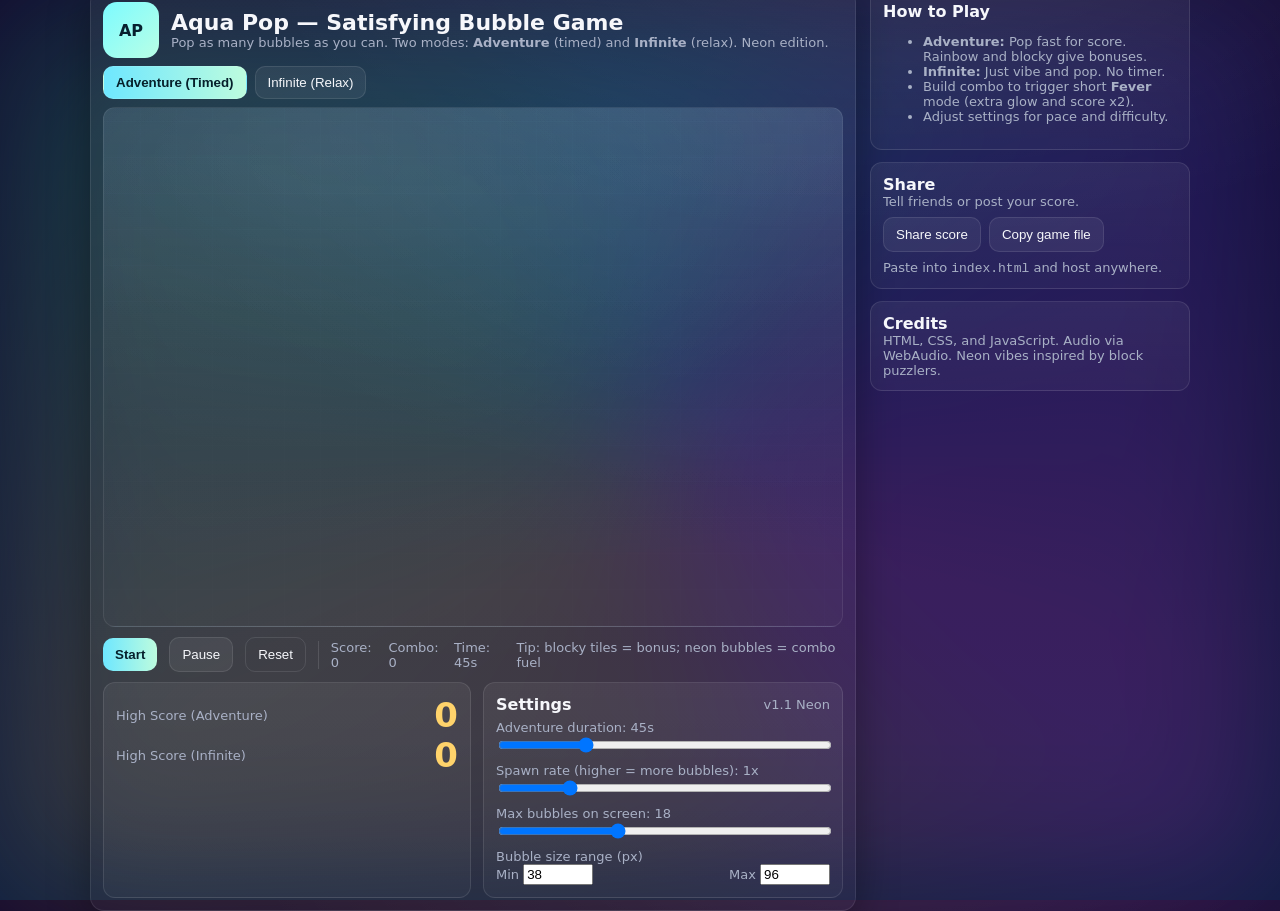
==== index.html @ 9a5f0669 "Add files via upload" ====
<!doctype html>
<html lang="en">
<head>
  <meta charset="utf-8" />
  <meta name="viewport" content="width=device-width,initial-scale=1" />
  <title>Aqua Pop — Bubble Game</title>
  <style>
    :root{
      --bg1:#0a021a; --bg2:#12092f; --bg3:#0c1d40;
      --text:#f6f7fb; --muted:#a9b1c6;
      --cyan:#24e6ff; --mag:#ff4df2; --yel:#ffd36b; --grn:#58ffa8; --vio:#8d7bff; --org:#ff9f59;
      --glow:#74f1ff; --gold:#ffd36b;
    }
    *{box-sizing:border-box}
    html,body{height:100%;margin:0;font-family:Inter,system-ui,Segoe UI,Roboto,Arial}
    body{
      color:var(--text);
      display:flex; align-items:center; justify-content:center; padding:16px;
      background:
        radial-gradient(1200px 600px at 70% -10%, rgba(255,255,255,0.08), transparent 55%),
        linear-gradient(180deg, var(--bg2), var(--bg3));
    }
    /* Animated neon backdrop */
    body::before{
      content:"";
      position:fixed; inset:0; z-index:-2;
      background: conic-gradient(from 0deg, #1ee7ff, #6a5bff, #ff4df2, #ff9f59, #ffd36b, #58ffa8, #1ee7ff);
      opacity:0.18;
      animation: spinBg 26s linear infinite;
      filter: blur(80px) saturate(1.2);
    }
    @keyframes spinBg{ to{ transform:rotate(360deg) } }

    .wrap{width:100%; max-width:1100px; display:grid; grid-template-columns:1fr 320px; gap:14px}
    @media(max-width:920px){.wrap{grid-template-columns:1fr}}
    header{display:flex; align-items:center; gap:12px; margin-bottom:8px}
    .logo{width:56px; height:56px; border-radius:14px; background:linear-gradient(135deg,#7cfbff,#b9ffe6); color:#07202e; font-weight:900; display:grid; place-items:center}
    h1{font-size:22px; margin:0}

    .game{ background:linear-gradient(180deg, rgba(255,255,255,0.06), rgba(255,255,255,0.025)); border:1px solid rgba(255,255,255,0.09); border-radius:14px; padding:12px; box-shadow:0 10px 40px rgba(0,0,0,0.35)}
    #playArea{
      position:relative; height:520px; border-radius:12px; overflow:hidden;
      background:
        radial-gradient(800px 420px at 30% 10%, rgba(255,255,255,0.07), transparent 70%),
        radial-gradient(900px 560px at 90% 0%, rgba(255,255,255,0.06), transparent 70%),
        linear-gradient(180deg, rgba(120,200,255,0.08), rgba(0,0,0,0) 40%),
        linear-gradient(180deg, rgba(255,255,255,0.03), rgba(255,255,255,0.02));
      border:1px solid rgba(255,255,255,0.08)
    }
    /* Subtle board/grid overlay (Block Blast vibe) */
    #playArea::after{
      content:"";
      position:absolute; inset:0; pointer-events:none;
      background:
        repeating-linear-gradient(0deg, rgba(255,255,255,0.04) 0 1px, transparent 1px 36px),
        repeating-linear-gradient(90deg, rgba(255,255,255,0.04) 0 1px, transparent 1px 36px);
      mix-blend-mode: overlay; opacity:0.35;
    }
    /* Fever glow */
    #playArea.fever{
      box-shadow: 0 0 0 2px rgba(255,255,255,0.08), inset 0 0 32px rgba(116,241,255,0.35);
      outline: 2px solid rgba(116,241,255,0.28);
      animation: feverPulse 800ms ease-in-out alternate infinite;
    }
    @keyframes feverPulse{
      from{ filter: saturate(1) }
      to{ filter: saturate(1.35) brightness(1.05) }
    }

    .controls{ display:flex; gap:8px; align-items:center; margin:10px 0 }
    button{ cursor:pointer; padding:9px 12px; border-radius:10px; border:1px solid rgba(255,255,255,0.1); background:rgba(255,255,255,0.06); color:var(--text) }
    button.primary{ background:linear-gradient(90deg,#6ee7ff,#bdfcde); color:#06202b; border:none; font-weight:800 }
    button.ghost{ background:transparent }
    button.toggled{ outline:2px solid #6ee7ff33 }

    .panel{ background:linear-gradient(180deg, rgba(255,255,255,0.06), rgba(255,255,255,0.03)); border:1px solid rgba(255,255,255,0.1); border-radius:12px; padding:12px }
    .sidebar{ display:flex; flex-direction:column; gap:12px }
    .row{ display:flex; justify-content:space-between; align-items:center }
    .muted{ color:var(--muted); font-size:13px }
    .big{ font-size:34px; font-weight:900; color:var(--gold) }

    /* Bubbles and Tiles */
    .bubble{
      position:absolute; bottom:-120px; left:0; width:80px; height:80px; border-radius:50%; pointer-events:auto; user-select:none;
      background:
        radial-gradient(130% 130% at 28% 28%, rgba(255,255,255,0.9), rgba(255,255,255,0.22) 28%, rgba(255,255,255,0.08) 55%, rgba(255,255,255,0.03) 72%, rgba(255,255,255,0) 75%),
        conic-gradient(from 0deg, #24e6ff, #8d7bff, #ff4df2, #ff9f59, #ffd36b, #58ffa8, #24e6ff);
      box-shadow:
        inset 0 6px 16px rgba(255,255,255,0.4),
        inset 0 -12px 28px rgba(86,180,255,0.25),
        0 8px 24px rgba(0,0,0,0.45);
      backdrop-filter: blur(2px);
      animation:
        floatUp var(--dur,9s) linear forwards,
        bobX var(--bob,6s) ease-in-out infinite;
    }
    /* “Tile” bonus (Block Blast reference) */
    .bubble.blocky{
      border-radius:14px;
      background:
        linear-gradient(145deg, rgba(255,255,255,0.2), rgba(255,255,255,0) 40%),
        linear-gradient(145deg, rgba(255,255,255,0.16), rgba(255,255,255,0) 60%),
        linear-gradient(135deg, #ff9f59, #ff4df2 35%, #8d7bff 65%, #24e6ff);
      box-shadow:
        inset 0 2px 0 rgba(255,255,255,0.45),
        0 10px 26px rgba(0,0,0,0.5),
        0 0 0 2px rgba(255,255,255,0.08);
    }

    /* Color accents */
    .c-cyan{ filter: drop-shadow(0 4px 10px rgba(36,230,255,0.45)) }
    .c-mag{  filter: drop-shadow(0 4px 10px rgba(255,77,242,0.45)) }
    .c-yellow{ filter: drop-shadow(0 4px 10px rgba(255,211,107,0.42)) }
    .c-green{ filter: drop-shadow(0 4px 10px rgba(88,255,168,0.45)) }
    .c-vio{   filter: drop-shadow(0 4px 10px rgba(141,123,255,0.45)) }
    .c-org{   filter: drop-shadow(0 4px 10px rgba(255,159,89,0.45)) }

    .bubble.rainbow{ filter:hue-rotate(60deg) saturate(1.6); box-shadow: inset 0 6px 16px rgba(255,255,255,0.45), inset 0 -10px 24px rgba(180,255,220,0.35), 0 8px 24px rgba(0,0,0,0.52) }

    @keyframes floatUp{ to{ transform:translateY(calc(-100% - 650px)) scale(0.98); opacity:0.98 } }
    @keyframes bobX{
      0%{ transform: translateX(-8px) }
      50%{ transform: translateX(8px) }
      100%{ transform: translateX(-8px) }
    }
    @keyframes popOut{ to{ transform:scale(1.2); opacity:0 } }

    .ripple{ position:absolute; border-radius:50%; border:2px solid rgba(190,245,255,0.9); width:10px; height:10px; opacity:0.95; pointer-events:none; animation:ripple 600ms ease-out forwards }
    @keyframes ripple{ to{ transform:scale(7); opacity:0 } }

    /* Particle burst */
    .burst{ position:absolute; width:0; height:0; pointer-events:none; }
    .spark{
      position:absolute; width:6px; height:6px; border-radius:50%;
      background: currentColor; box-shadow:0 0 10px currentColor;
      transform: translate(-50%,-50%);
      animation: spark 620ms ease-out forwards;
    }
    @keyframes spark{ to{ transform: translate(var(--dx), var(--dy)) scale(0.6); opacity:0 } }

    .floatScore{ position:absolute; color:#d2f8ff; font-weight:900; font-size:16px; text-shadow:0 2px 8px rgba(0,0,0,0.6); animation:floatScore 900ms ease-out forwards; pointer-events:none }
    @keyframes floatScore{ to{ transform:translateY(-42px); opacity:0 } }

    .tabs{ display:flex; gap:8px; margin:8px 0 }
    .tabs button{ padding:8px 12px }
    .tabs .active{ background:linear-gradient(90deg,#6ee7ff,#bdfcde); color:#06202b; font-weight:800 }

    .bar{ display:flex; gap:12px; align-items:center }
    .sep{ width:1px; height:28px; background:rgba(255,255,255,0.12) }
  </style>
</head>
<body>
  <div class="wrap">
    <div class="game">
      <header>
        <div class="logo">AP</div>
        <div>
          <h1>Aqua Pop — Satisfying Bubble Game</h1>
          <div class="muted">Pop as many bubbles as you can. Two modes: <strong>Adventure</strong> (timed) and <strong>Infinite</strong> (relax). Neon edition.</div>
        </div>
      </header>

      <div class="tabs" role="tablist" aria-label="Game modes">
        <button id="tabAdventure" class="active" role="tab" aria-selected="true">Adventure (Timed)</button>
        <button id="tabInfinite" role="tab" aria-selected="false">Infinite (Relax)</button>
      </div>

      <div id="playArea" aria-label="play area"></div>

      <div class="controls">
        <div class="bar">
          <button id="startBtn" class="primary">Start</button>
          <button id="pauseBtn">Pause</button>
          <button id="resetBtn" class="ghost">Reset</button>
          <div class="sep"></div>
          <div class="muted">Score: <span id="score">0</span></div>
          <div class="muted">Combo: <span id="combo">0</span></div>
          <div id="timerWrap" class="muted">Time: <span id="time">45</span>s</div>
        </div>
        <div style="margin-left:auto" class="muted">Tip: blocky tiles = bonus; neon bubbles = combo fuel</div>
      </div>

      <div style="display:flex; gap:12px; align-items:stretch">
        <div class="panel" style="flex:1">
          <div class="row"><div class="muted">High Score (Adventure)</div><div id="hsAdv" class="big">0</div></div>
          <div class="row"><div class="muted">High Score (Infinite)</div><div id="hsInf" class="big">0</div></div>
        </div>
        <div class="panel" style="width:360px">
          <div class="row"><strong>Settings</strong><span class="muted">v1.1 Neon</span></div>
          <div class="muted" style="margin-top:6px">Adventure duration: <span id="durLabel">45</span>s</div>
          <input id="duration" type="range" min="20" max="120" value="45" style="width:100%">
          <div class="muted" style="margin-top:6px">Spawn rate (higher = more bubbles): <span id="spawnLabel">1.0</span>x</div>
          <input id="spawn" type="range" min="0.5" max="3" step="0.1" value="1" style="width:100%">
          <div class="muted" style="margin-top:6px">Max bubbles on screen: <span id="maxLabel">18</span></div>
          <input id="maxBubbles" type="range" min="6" max="40" value="18" style="width:100%">
          <div class="muted" style="margin-top:6px">Bubble size range (px)</div>
          <div class="row" style="gap:8px">
            <label class="muted">Min <input id="minSize" type="number" value="38" min="20" max="140" style="width:70px"></label>
            <label class="muted">Max <input id="maxSize" type="number" value="96" min="30" max="180" style="width:70px"></label>
          </div>
        </div>
      </div>

    </div>

    <aside class="sidebar">
      <div class="panel">
        <strong>How to Play</strong>
        <ul class="muted">
          <li><b>Adventure:</b> Pop fast for score. Rainbow and blocky give bonuses.</li>
          <li><b>Infinite:</b> Just vibe and pop. No timer.</li>
          <li>Build combo to trigger short <b>Fever</b> mode (extra glow and score x2).</li>
          <li>Adjust settings for pace and difficulty.</li>
        </ul>
      </div>
      <div class="panel">
        <strong>Share</strong>
        <div class="muted">Tell friends or post your score.</div>
        <div style="margin-top:8px; display:flex; gap:8px; flex-wrap:wrap">
          <button id="shareBtn">Share score</button>
          <button id="copyBtn">Copy game file</button>
        </div>
        <div class="muted" style="margin-top:8px">Paste into <code>index.html</code> and host anywhere.</div>
      </div>
      <div class="panel">
        <strong>Credits</strong>
        <div class="muted">HTML, CSS, and JavaScript. Audio via WebAudio. Neon vibes inspired by block puzzlers.</div>
      </div>
    </aside>
  </div>

  <script>
    // === Aqua Pop Game Logic (Neon) ===
    const playArea = document.getElementById('playArea');
    const startBtn = document.getElementById('startBtn');
    const pauseBtn = document.getElementById('pauseBtn');
    const resetBtn = document.getElementById('resetBtn');
    const scoreEl = document.getElementById('score');
    const comboEl = document.getElementById('combo');
    const timeEl = document.getElementById('time');
    const timerWrap = document.getElementById('timerWrap');
    const hsAdvEl = document.getElementById('hsAdv');
    const hsInfEl = document.getElementById('hsInf');
    const shareBtn = document.getElementById('shareBtn');
    const copyBtn = document.getElementById('copyBtn');

    const tabAdventure = document.getElementById('tabAdventure');
    const tabInfinite = document.getElementById('tabInfinite');

    const duration = document.getElementById('duration');
    const durLabel = document.getElementById('durLabel');
    const spawn = document.getElementById('spawn');
    const spawnLabel = document.getElementById('spawnLabel');
    const maxBubbles = document.getElementById('maxBubbles');
    const maxLabel = document.getElementById('maxLabel');
    const minSize = document.getElementById('minSize');
    const maxSize = document.getElementById('maxSize');

    let ctx; // audio context
    const game = {
      mode:'adventure', running:false, paused:false,
      score:0, combo:0, timeLeft:45,
      spawnHandle:null, timerHandle:null,
      highAdv: Number(localStorage.getItem('ap_hs_adv')||0),
      highInf: Number(localStorage.getItem('ap_hs_inf')||0),
      feverUntil: 0
    };
    hsAdvEl.textContent = game.highAdv; hsInfEl.textContent = game.highInf;

    function setMode(m){
      if(game.running){ return; }
      game.mode = m;
      tabAdventure.classList.toggle('active', m==='adventure');
      tabInfinite.classList.toggle('active', m==='infinite');
      timerWrap.style.display = (m==='adventure') ? 'inline-flex' : 'none';
    }

    tabAdventure.onclick = ()=> setMode('adventure');
    tabInfinite.onclick = ()=> setMode('infinite');

    // Settings bindings
    durLabel.textContent = duration.value;
    duration.oninput = ()=>{ durLabel.textContent = duration.value; if(!game.running) timeEl.textContent = duration.value; };
    spawnLabel.textContent = spawn.value; spawn.oninput = ()=>{ spawnLabel.textContent = spawn.value };
    maxLabel.textContent = maxBubbles.value; maxBubbles.oninput = ()=>{ maxLabel.textContent = maxBubbles.value };

    // Audio helpers
    function popSound(){
      try{
        if(!ctx) ctx = new (window.AudioContext || window.webkitAudioContext)();
        const o1 = ctx.createOscillator();
        const o2 = ctx.createOscillator();
        const g = ctx.createGain();
        o1.type='sine'; o2.type='triangle';
        const base = 640 + Math.random()*500;
        o1.frequency.setValueAtTime(base, ctx.currentTime);
        o2.frequency.setValueAtTime(base*0.5, ctx.currentTime);
        const end = ctx.currentTime + 0.12;
        o1.frequency.exponentialRampToValueAtTime(180, end);
        o2.frequency.exponentialRampToValueAtTime(130, end);
        g.gain.setValueAtTime(0.001, ctx.currentTime);
        g.gain.exponentialRampToValueAtTime(0.28, ctx.currentTime+0.01);
        g.gain.exponentialRampToValueAtTime(0.001, end);
        const comp = ctx.createDynamicsCompressor();
        comp.attack.setValueAtTime(0.003, ctx.currentTime);
        comp.release.setValueAtTime(0.05, ctx.currentTime);
        o1.connect(g); o2.connect(g); g.connect(comp); comp.connect(ctx.destination);
        o1.start(); o2.start();
        o1.stop(end); o2.stop(end);
      }catch(e){}
    }

    function vibrate(ms){ try{ if(navigator.vibrate) navigator.vibrate(ms) }catch(e){} }

    function rand(min,max){ return Math.random()*(max-min)+min }
    function pick(arr){ return arr[Math.floor(Math.random()*arr.length)] }

    // Particle burst
    function burst(x,y,color){
      const rect = playArea.getBoundingClientRect();
      const b = document.createElement('div'); b.className='burst';
      b.style.left = (x-rect.left)+'px'; b.style.top = (y-rect.top)+'px';
      for(let i=0;i<12;i++){
        const s = document.createElement('div'); s.className='spark';
        const ang = Math.random()*Math.PI*2;
        const dist = 36 + Math.random()*54;
        s.style.setProperty('--dx', Math.cos(ang)*dist+'px');
        s.style.setProperty('--dy', Math.sin(ang)*dist+'px');
        s.style.color = color;
        b.appendChild(s);
      }
      playArea.appendChild(b);
      setTimeout(()=> b.remove(), 700);
    }

    function makeRipple(x,y){
      const r = document.createElement('div'); r.className='ripple';
      const rect = playArea.getBoundingClientRect();
      r.style.left = (x-rect.left-5)+'px'; r.style.top = (y-rect.top-5)+'px';
      playArea.appendChild(r);
      setTimeout(()=> r.remove(), 650);
    }

    function floatText(text,x,y,color){
      const t = document.createElement('div'); t.className='floatScore'; t.textContent=text;
      const rect = playArea.getBoundingClientRect();
      t.style.left = (x-rect.left)+'px'; t.style.top = (y-rect.top)+'px';
      if(color) t.style.color = color;
      playArea.appendChild(t);
      setTimeout(()=> t.remove(), 950);
    }

    function triggerFever(){
      const now = performance.now();
      game.feverUntil = now + 4000;
      playArea.classList.add('fever');
      setTimeout(()=> playArea.classList.remove('fever'), 4000);
      // Small bonus burst
      for(let i=0;i<4;i++) setTimeout(spawnBubble, i*80);
    }

    const colorClasses = [
      {cls:'c-cyan',   color:'#24e6ff'},
      {cls:'c-mag',    color:'#ff4df2'},
      {cls:'c-yellow', color:'#ffd36b'},
      {cls:'c-green',  color:'#58ffa8'},
      {cls:'c-vio',    color:'#8d7bff'},
      {cls:'c-org',    color:'#ff9f59'}
    ];

    function spawnBubble(){
      if(!game.running || game.paused) return;
      const current = playArea.querySelectorAll('.bubble').length;
      const max = Number(maxBubbles.value);
      if(current >= max) return;

      const b = document.createElement('div'); b.className = 'bubble';
      const minS = Math.min(Number(minSize.value), Number(maxSize.value));
      const maxS = Math.max(Number(minSize.value), Number(maxSize.value));
      const size = rand(minS, maxS);
      b.style.width = size+'px'; b.style.height = size+'px';

      // Color tag
      const col = pick(colorClasses);
      b.classList.add(col.cls);
      // 14% chance of rainbow, 10% chance of blocky tile
      const isRainbow = Math.random() < 0.14;
      const isBlocky = !isRainbow && Math.random() < 0.10;
      if(isRainbow) b.classList.add('rainbow');
      if(isBlocky) b.classList.add('blocky');

      // place bottom with random x
      const rect = playArea.getBoundingClientRect();
      const x = rand(8, Math.max(10, rect.width - size - 8));
      b.style.left = x+'px';

      // duration depends on size and spawn slider; add slight wobble speed
      const sp = Number(spawn.value);
      const baseDur = 7 + (size/36);
      const dur = Math.max(4, baseDur / (0.5 + sp/1.5));
      b.style.setProperty('--dur', dur+'s');
      b.style.setProperty('--bob', (5 + Math.random()*4)+'s');

      // Click handler
      b.addEventListener('pointerdown', (ev)=>{
        ev.stopPropagation();
        const now = performance.now();
        const inFever = now < game.feverUntil;
        const ptsBase = isRainbow ? 5 : (isBlocky ? 3 : 1);
        const mult = inFever ? 2 : 1;
        const bonusCombo = 1 + Math.floor(game.combo/12);
        const pts = ptsBase * bonusCombo * mult;

        game.score += pts;
        game.combo += 1;
        scoreEl.textContent = game.score; comboEl.textContent = game.combo;

        popSound(); vibrate(10);

        // Effects
        b.style.animation = 'popOut 180ms ease-out forwards';
        makeRipple(ev.clientX, ev.clientY);
        floatText(`+${pts}`, ev.clientX, ev.clientY, col.color);
        burst(ev.clientX, ev.clientY, col.color);

        // Fever trigger each 10-combo step
        if(game.combo>0 && game.combo % 10 === 0) triggerFever();

        setTimeout(()=> b.remove(), 160);
      }, {passive:true});

      // miss cleanup
      b.addEventListener('animationend', ()=>{ b.remove() });

      playArea.appendChild(b);
    }

    function startGame(){
      if(game.running){ return }
      game.running = true; game.paused=false; pauseBtn.textContent='Pause';
      game.score=0; game.combo=0; scoreEl.textContent='0'; comboEl.textContent='0';
      game.feverUntil = 0; playArea.classList.remove('fever');
      if(game.mode==='adventure'){ game.timeLeft = Number(duration.value); timeEl.textContent = game.timeLeft; }

      // timers
      const spawnMs = Math.max(140, 900 / Number(spawn.value));
      game.spawnHandle = setInterval(spawnBubble, spawnMs);
      // initial burst
      for(let i=0;i<7;i++) setTimeout(spawnBubble, i*120);

      if(game.mode==='adventure'){
        game.timerHandle = setInterval(()=>{
          if(!game.paused){
            game.timeLeft -= 1; timeEl.textContent = game.timeLeft;
            if(game.timeLeft<=0){ endGame(); }
          }
        }, 1000);
      }
    }

    function pauseGame(){
      if(!game.running) return;
      game.paused = !game.paused; pauseBtn.textContent = game.paused ? 'Resume' : 'Pause';
    }

    function endGame(){
      clearInterval(game.spawnHandle); clearInterval(game.timerHandle);
      game.running=false; game.paused=false; game.feverUntil=0; playArea.classList.remove('fever');
      // cleanup remain bubbles
      playArea.querySelectorAll('.bubble,.ripple,.floatScore,.burst').forEach(n=>n.remove());
      // high scores
      if(game.mode==='adventure'){
        if(game.score>game.highAdv){ game.highAdv=game.score; localStorage.setItem('ap_hs_adv', String(game.highAdv)); hsAdvEl.textContent=game.highAdv; }
      } else {
        if(game.score>game.highInf){ game.highInf=game.score; localStorage.setItem('ap_hs_inf', String(game.highInf)); hsInfEl.textContent=game.highInf; }
      }
      // message
      const r = playArea.getBoundingClientRect();
      floatText('Game Over', r.left + playArea.clientWidth/2, r.top + 48, '#ffd36b');
    }

    function resetGame(){
      clearInterval(game.spawnHandle); clearInterval(game.timerHandle);
      game.running=false; game.paused=false; game.feverUntil=0; playArea.classList.remove('fever');
      pauseBtn.textContent='Pause';
      scoreEl.textContent='0'; comboEl.textContent='0';
      if(game.mode==='adventure') timeEl.textContent = duration.value;
      playArea.querySelectorAll('.bubble,.ripple,.floatScore,.burst').forEach(n=>n.remove());
    }

    // Clicking empty area breaks combo gently
    playArea.addEventListener('pointerdown', (ev)=>{
      if(!game.running) return;
      if(!(ev.target.classList && ev.target.classList.contains('bubble'))){
        game.combo = Math.max(0, game.combo-1); comboEl.textContent=game.combo; vibrate(4);
      }
    });

    startBtn.onclick = startGame; pauseBtn.onclick = pauseGame; resetBtn.onclick = resetGame;

    // Keyboard helpers
    document.addEventListener('keydown', (e)=>{
      if(e.key===' '){ e.preventDefault(); if(!game.running) startGame(); else pauseGame(); }
      if(e.key==='r') resetGame();
      if(e.key==='1') setMode('adventure');
      if(e.key==='2') setMode('infinite');
    });

    // Share & copy helpers
    shareBtn.onclick = ()=>{
      const text = `I scored ${game.score} in Aqua Pop (${game.mode} mode)!`;
      if(navigator.share){ navigator.share({title:'Aqua Pop', text, url: location.href}) }
      else{ const u = 'https://twitter.com/intent/tweet?text='+encodeURIComponent(text); window.open(u,'_blank'); }
    };
    copyBtn.onclick = async ()=>{
      try{ const html = '<!doctype html>\\n'+document.documentElement.outerHTML; await navigator.clipboard.writeText(html); alert('Copied full game HTML to clipboard. Paste into index.html'); }catch(e){ alert('Copy failed. Try Ctrl/Cmd+A then copy from View Source.'); }
    };

    // Ambient gentle bubbles if idle (for vibe)
    let ambient = setInterval(()=>{ if(!game.running && Math.random()<0.4) spawnBubble() }, 1400);
  </script>
</body>
</html>
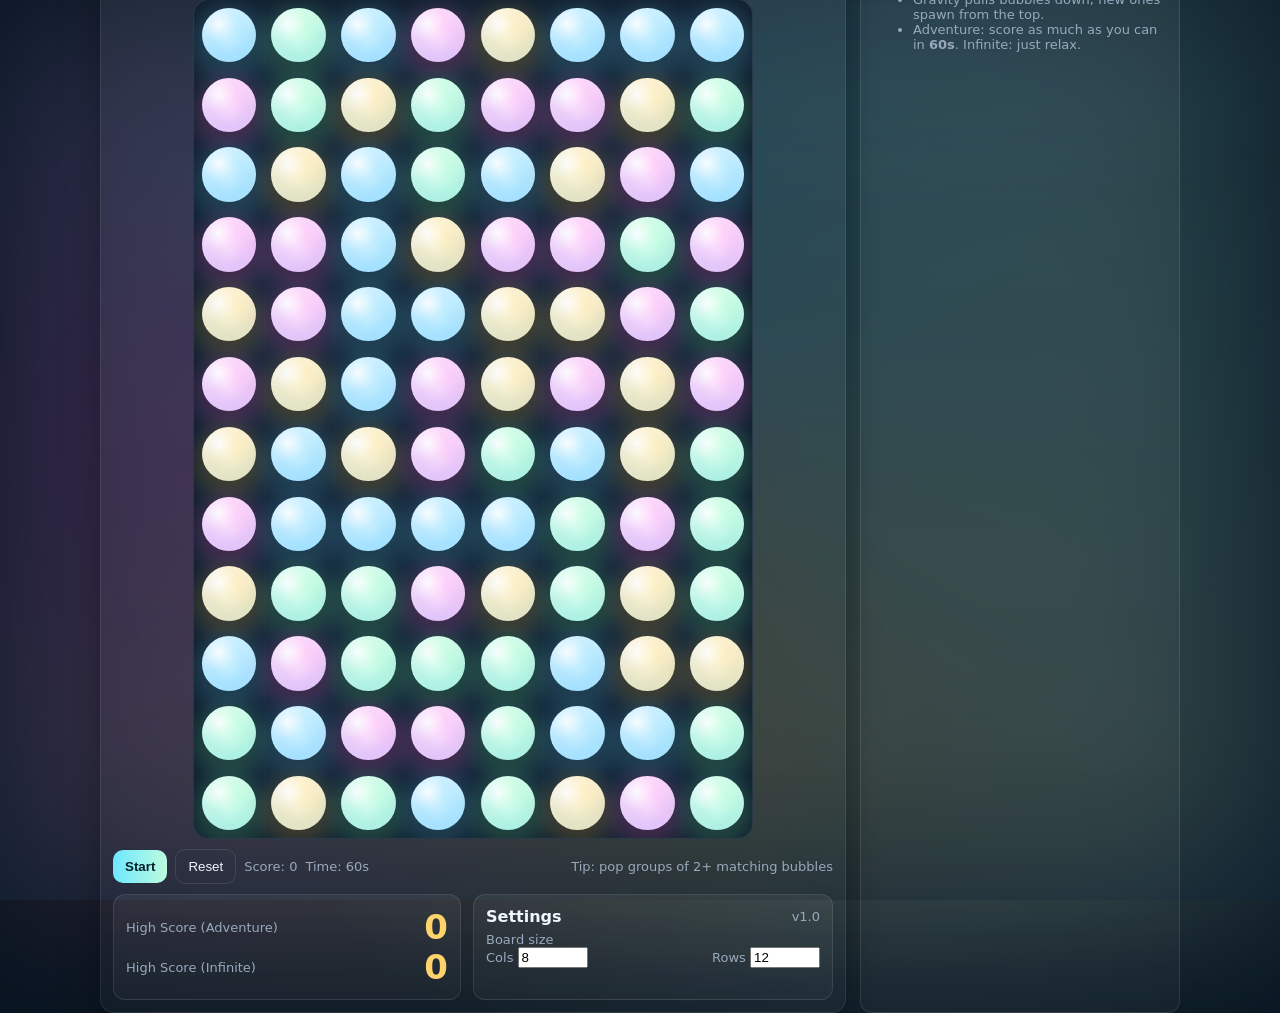
==== commit 89574de2: "Create initial Bubble Blast water puzzle game with HTML, CSS, and JavaScript Co-authored-by: nurlael" ====
--- a/index.html
+++ b/index.html
@@ -1,523 +1,422 @@
-<!doctype html>
-<html lang="en">
-<head>
-  <meta charset="utf-8" />
-  <meta name="viewport" content="width=device-width,initial-scale=1" />
-  <title>Aqua Pop — Bubble Game</title>
-  <style>
-    :root{
-      --bg1:#0a021a; --bg2:#12092f; --bg3:#0c1d40;
-      --text:#f6f7fb; --muted:#a9b1c6;
-      --cyan:#24e6ff; --mag:#ff4df2; --yel:#ffd36b; --grn:#58ffa8; --vio:#8d7bff; --org:#ff9f59;
-      --glow:#74f1ff; --gold:#ffd36b;
-    }
-    *{box-sizing:border-box}
-    html,body{height:100%;margin:0;font-family:Inter,system-ui,Segoe UI,Roboto,Arial}
-    body{
-      color:var(--text);
-      display:flex; align-items:center; justify-content:center; padding:16px;
-      background:
-        radial-gradient(1200px 600px at 70% -10%, rgba(255,255,255,0.08), transparent 55%),
-        linear-gradient(180deg, var(--bg2), var(--bg3));
-    }
-    /* Animated neon backdrop */
-    body::before{
-      content:"";
-      position:fixed; inset:0; z-index:-2;
-      background: conic-gradient(from 0deg, #1ee7ff, #6a5bff, #ff4df2, #ff9f59, #ffd36b, #58ffa8, #1ee7ff);
-      opacity:0.18;
-      animation: spinBg 26s linear infinite;
-      filter: blur(80px) saturate(1.2);
-    }
-    @keyframes spinBg{ to{ transform:rotate(360deg) } }
-
-    .wrap{width:100%; max-width:1100px; display:grid; grid-template-columns:1fr 320px; gap:14px}
-    @media(max-width:920px){.wrap{grid-template-columns:1fr}}
-    header{display:flex; align-items:center; gap:12px; margin-bottom:8px}
-    .logo{width:56px; height:56px; border-radius:14px; background:linear-gradient(135deg,#7cfbff,#b9ffe6); color:#07202e; font-weight:900; display:grid; place-items:center}
-    h1{font-size:22px; margin:0}
-
-    .game{ background:linear-gradient(180deg, rgba(255,255,255,0.06), rgba(255,255,255,0.025)); border:1px solid rgba(255,255,255,0.09); border-radius:14px; padding:12px; box-shadow:0 10px 40px rgba(0,0,0,0.35)}
-    #playArea{
-      position:relative; height:520px; border-radius:12px; overflow:hidden;
-      background:
-        radial-gradient(800px 420px at 30% 10%, rgba(255,255,255,0.07), transparent 70%),
-        radial-gradient(900px 560px at 90% 0%, rgba(255,255,255,0.06), transparent 70%),
-        linear-gradient(180deg, rgba(120,200,255,0.08), rgba(0,0,0,0) 40%),
-        linear-gradient(180deg, rgba(255,255,255,0.03), rgba(255,255,255,0.02));
-      border:1px solid rgba(255,255,255,0.08)
-    }
-    /* Subtle board/grid overlay (Block Blast vibe) */
-    #playArea::after{
-      content:"";
-      position:absolute; inset:0; pointer-events:none;
-      background:
-        repeating-linear-gradient(0deg, rgba(255,255,255,0.04) 0 1px, transparent 1px 36px),
-        repeating-linear-gradient(90deg, rgba(255,255,255,0.04) 0 1px, transparent 1px 36px);
-      mix-blend-mode: overlay; opacity:0.35;
-    }
-    /* Fever glow */
-    #playArea.fever{
-      box-shadow: 0 0 0 2px rgba(255,255,255,0.08), inset 0 0 32px rgba(116,241,255,0.35);
-      outline: 2px solid rgba(116,241,255,0.28);
-      animation: feverPulse 800ms ease-in-out alternate infinite;
-    }
-    @keyframes feverPulse{
-      from{ filter: saturate(1) }
-      to{ filter: saturate(1.35) brightness(1.05) }
-    }
-
-    .controls{ display:flex; gap:8px; align-items:center; margin:10px 0 }
-    button{ cursor:pointer; padding:9px 12px; border-radius:10px; border:1px solid rgba(255,255,255,0.1); background:rgba(255,255,255,0.06); color:var(--text) }
-    button.primary{ background:linear-gradient(90deg,#6ee7ff,#bdfcde); color:#06202b; border:none; font-weight:800 }
-    button.ghost{ background:transparent }
-    button.toggled{ outline:2px solid #6ee7ff33 }
-
-    .panel{ background:linear-gradient(180deg, rgba(255,255,255,0.06), rgba(255,255,255,0.03)); border:1px solid rgba(255,255,255,0.1); border-radius:12px; padding:12px }
-    .sidebar{ display:flex; flex-direction:column; gap:12px }
-    .row{ display:flex; justify-content:space-between; align-items:center }
-    .muted{ color:var(--muted); font-size:13px }
-    .big{ font-size:34px; font-weight:900; color:var(--gold) }
-
-    /* Bubbles and Tiles */
-    .bubble{
-      position:absolute; bottom:-120px; left:0; width:80px; height:80px; border-radius:50%; pointer-events:auto; user-select:none;
-      background:
-        radial-gradient(130% 130% at 28% 28%, rgba(255,255,255,0.9), rgba(255,255,255,0.22) 28%, rgba(255,255,255,0.08) 55%, rgba(255,255,255,0.03) 72%, rgba(255,255,255,0) 75%),
-        conic-gradient(from 0deg, #24e6ff, #8d7bff, #ff4df2, #ff9f59, #ffd36b, #58ffa8, #24e6ff);
-      box-shadow:
-        inset 0 6px 16px rgba(255,255,255,0.4),
-        inset 0 -12px 28px rgba(86,180,255,0.25),
-        0 8px 24px rgba(0,0,0,0.45);
-      backdrop-filter: blur(2px);
-      animation:
-        floatUp var(--dur,9s) linear forwards,
-        bobX var(--bob,6s) ease-in-out infinite;
-    }
-    /* “Tile” bonus (Block Blast reference) */
-    .bubble.blocky{
-      border-radius:14px;
-      background:
-        linear-gradient(145deg, rgba(255,255,255,0.2), rgba(255,255,255,0) 40%),
-        linear-gradient(145deg, rgba(255,255,255,0.16), rgba(255,255,255,0) 60%),
-        linear-gradient(135deg, #ff9f59, #ff4df2 35%, #8d7bff 65%, #24e6ff);
-      box-shadow:
-        inset 0 2px 0 rgba(255,255,255,0.45),
-        0 10px 26px rgba(0,0,0,0.5),
-        0 0 0 2px rgba(255,255,255,0.08);
-    }
-
-    /* Color accents */
-    .c-cyan{ filter: drop-shadow(0 4px 10px rgba(36,230,255,0.45)) }
-    .c-mag{  filter: drop-shadow(0 4px 10px rgba(255,77,242,0.45)) }
-    .c-yellow{ filter: drop-shadow(0 4px 10px rgba(255,211,107,0.42)) }
-    .c-green{ filter: drop-shadow(0 4px 10px rgba(88,255,168,0.45)) }
-    .c-vio{   filter: drop-shadow(0 4px 10px rgba(141,123,255,0.45)) }
-    .c-org{   filter: drop-shadow(0 4px 10px rgba(255,159,89,0.45)) }
-
-    .bubble.rainbow{ filter:hue-rotate(60deg) saturate(1.6); box-shadow: inset 0 6px 16px rgba(255,255,255,0.45), inset 0 -10px 24px rgba(180,255,220,0.35), 0 8px 24px rgba(0,0,0,0.52) }
-
-    @keyframes floatUp{ to{ transform:translateY(calc(-100% - 650px)) scale(0.98); opacity:0.98 } }
-    @keyframes bobX{
-      0%{ transform: translateX(-8px) }
-      50%{ transform: translateX(8px) }
-      100%{ transform: translateX(-8px) }
-    }
-    @keyframes popOut{ to{ transform:scale(1.2); opacity:0 } }
-
-    .ripple{ position:absolute; border-radius:50%; border:2px solid rgba(190,245,255,0.9); width:10px; height:10px; opacity:0.95; pointer-events:none; animation:ripple 600ms ease-out forwards }
-    @keyframes ripple{ to{ transform:scale(7); opacity:0 } }
-
-    /* Particle burst */
-    .burst{ position:absolute; width:0; height:0; pointer-events:none; }
-    .spark{
-      position:absolute; width:6px; height:6px; border-radius:50%;
-      background: currentColor; box-shadow:0 0 10px currentColor;
-      transform: translate(-50%,-50%);
-      animation: spark 620ms ease-out forwards;
-    }
-    @keyframes spark{ to{ transform: translate(var(--dx), var(--dy)) scale(0.6); opacity:0 } }
-
-    .floatScore{ position:absolute; color:#d2f8ff; font-weight:900; font-size:16px; text-shadow:0 2px 8px rgba(0,0,0,0.6); animation:floatScore 900ms ease-out forwards; pointer-events:none }
-    @keyframes floatScore{ to{ transform:translateY(-42px); opacity:0 } }
-
-    .tabs{ display:flex; gap:8px; margin:8px 0 }
-    .tabs button{ padding:8px 12px }
-    .tabs .active{ background:linear-gradient(90deg,#6ee7ff,#bdfcde); color:#06202b; font-weight:800 }
-
-    .bar{ display:flex; gap:12px; align-items:center }
-    .sep{ width:1px; height:28px; background:rgba(255,255,255,0.12) }
-  </style>
-</head>
-<body>
-  <div class="wrap">
-    <div class="game">
-      <header>
-        <div class="logo">AP</div>
-        <div>
-          <h1>Aqua Pop — Satisfying Bubble Game</h1>
-          <div class="muted">Pop as many bubbles as you can. Two modes: <strong>Adventure</strong> (timed) and <strong>Infinite</strong> (relax). Neon edition.</div>
-        </div>
-      </header>
-
-      <div class="tabs" role="tablist" aria-label="Game modes">
-        <button id="tabAdventure" class="active" role="tab" aria-selected="true">Adventure (Timed)</button>
-        <button id="tabInfinite" role="tab" aria-selected="false">Infinite (Relax)</button>
-      </div>
-
-      <div id="playArea" aria-label="play area"></div>
-
-      <div class="controls">
-        <div class="bar">
-          <button id="startBtn" class="primary">Start</button>
-          <button id="pauseBtn">Pause</button>
-          <button id="resetBtn" class="ghost">Reset</button>
-          <div class="sep"></div>
-          <div class="muted">Score: <span id="score">0</span></div>
-          <div class="muted">Combo: <span id="combo">0</span></div>
-          <div id="timerWrap" class="muted">Time: <span id="time">45</span>s</div>
-        </div>
-        <div style="margin-left:auto" class="muted">Tip: blocky tiles = bonus; neon bubbles = combo fuel</div>
-      </div>
-
-      <div style="display:flex; gap:12px; align-items:stretch">
-        <div class="panel" style="flex:1">
-          <div class="row"><div class="muted">High Score (Adventure)</div><div id="hsAdv" class="big">0</div></div>
-          <div class="row"><div class="muted">High Score (Infinite)</div><div id="hsInf" class="big">0</div></div>
-        </div>
-        <div class="panel" style="width:360px">
-          <div class="row"><strong>Settings</strong><span class="muted">v1.1 Neon</span></div>
-          <div class="muted" style="margin-top:6px">Adventure duration: <span id="durLabel">45</span>s</div>
-          <input id="duration" type="range" min="20" max="120" value="45" style="width:100%">
-          <div class="muted" style="margin-top:6px">Spawn rate (higher = more bubbles): <span id="spawnLabel">1.0</span>x</div>
-          <input id="spawn" type="range" min="0.5" max="3" step="0.1" value="1" style="width:100%">
-          <div class="muted" style="margin-top:6px">Max bubbles on screen: <span id="maxLabel">18</span></div>
-          <input id="maxBubbles" type="range" min="6" max="40" value="18" style="width:100%">
-          <div class="muted" style="margin-top:6px">Bubble size range (px)</div>
-          <div class="row" style="gap:8px">
-            <label class="muted">Min <input id="minSize" type="number" value="38" min="20" max="140" style="width:70px"></label>
-            <label class="muted">Max <input id="maxSize" type="number" value="96" min="30" max="180" style="width:70px"></label>
-          </div>
-        </div>
-      </div>
-
-    </div>
-
-    <aside class="sidebar">
-      <div class="panel">
-        <strong>How to Play</strong>
-        <ul class="muted">
-          <li><b>Adventure:</b> Pop fast for score. Rainbow and blocky give bonuses.</li>
-          <li><b>Infinite:</b> Just vibe and pop. No timer.</li>
-          <li>Build combo to trigger short <b>Fever</b> mode (extra glow and score x2).</li>
-          <li>Adjust settings for pace and difficulty.</li>
-        </ul>
-      </div>
-      <div class="panel">
-        <strong>Share</strong>
-        <div class="muted">Tell friends or post your score.</div>
-        <div style="margin-top:8px; display:flex; gap:8px; flex-wrap:wrap">
-          <button id="shareBtn">Share score</button>
-          <button id="copyBtn">Copy game file</button>
-        </div>
-        <div class="muted" style="margin-top:8px">Paste into <code>index.html</code> and host anywhere.</div>
-      </div>
-      <div class="panel">
-        <strong>Credits</strong>
-        <div class="muted">HTML, CSS, and JavaScript. Audio via WebAudio. Neon vibes inspired by block puzzlers.</div>
-      </div>
-    </aside>
-  </div>
-
-  <script>
-    // === Aqua Pop Game Logic (Neon) ===
-    const playArea = document.getElementById('playArea');
-    const startBtn = document.getElementById('startBtn');
-    const pauseBtn = document.getElementById('pauseBtn');
-    const resetBtn = document.getElementById('resetBtn');
-    const scoreEl = document.getElementById('score');
-    const comboEl = document.getElementById('combo');
-    const timeEl = document.getElementById('time');
-    const timerWrap = document.getElementById('timerWrap');
-    const hsAdvEl = document.getElementById('hsAdv');
-    const hsInfEl = document.getElementById('hsInf');
-    const shareBtn = document.getElementById('shareBtn');
-    const copyBtn = document.getElementById('copyBtn');
-
-    const tabAdventure = document.getElementById('tabAdventure');
-    const tabInfinite = document.getElementById('tabInfinite');
-
-    const duration = document.getElementById('duration');
-    const durLabel = document.getElementById('durLabel');
-    const spawn = document.getElementById('spawn');
-    const spawnLabel = document.getElementById('spawnLabel');
-    const maxBubbles = document.getElementById('maxBubbles');
-    const maxLabel = document.getElementById('maxLabel');
-    const minSize = document.getElementById('minSize');
-    const maxSize = document.getElementById('maxSize');
-
-    let ctx; // audio context
-    const game = {
-      mode:'adventure', running:false, paused:false,
-      score:0, combo:0, timeLeft:45,
-      spawnHandle:null, timerHandle:null,
-      highAdv: Number(localStorage.getItem('ap_hs_adv')||0),
-      highInf: Number(localStorage.getItem('ap_hs_inf')||0),
-      feverUntil: 0
-    };
-    hsAdvEl.textContent = game.highAdv; hsInfEl.textContent = game.highInf;
-
-    function setMode(m){
-      if(game.running){ return; }
-      game.mode = m;
-      tabAdventure.classList.toggle('active', m==='adventure');
-      tabInfinite.classList.toggle('active', m==='infinite');
-      timerWrap.style.display = (m==='adventure') ? 'inline-flex' : 'none';
-    }
-
-    tabAdventure.onclick = ()=> setMode('adventure');
-    tabInfinite.onclick = ()=> setMode('infinite');
-
-    // Settings bindings
-    durLabel.textContent = duration.value;
-    duration.oninput = ()=>{ durLabel.textContent = duration.value; if(!game.running) timeEl.textContent = duration.value; };
-    spawnLabel.textContent = spawn.value; spawn.oninput = ()=>{ spawnLabel.textContent = spawn.value };
-    maxLabel.textContent = maxBubbles.value; maxBubbles.oninput = ()=>{ maxLabel.textContent = maxBubbles.value };
-
-    // Audio helpers
-    function popSound(){
-      try{
-        if(!ctx) ctx = new (window.AudioContext || window.webkitAudioContext)();
-        const o1 = ctx.createOscillator();
-        const o2 = ctx.createOscillator();
-        const g = ctx.createGain();
-        o1.type='sine'; o2.type='triangle';
-        const base = 640 + Math.random()*500;
-        o1.frequency.setValueAtTime(base, ctx.currentTime);
-        o2.frequency.setValueAtTime(base*0.5, ctx.currentTime);
-        const end = ctx.currentTime + 0.12;
-        o1.frequency.exponentialRampToValueAtTime(180, end);
-        o2.frequency.exponentialRampToValueAtTime(130, end);
-        g.gain.setValueAtTime(0.001, ctx.currentTime);
-        g.gain.exponentialRampToValueAtTime(0.28, ctx.currentTime+0.01);
-        g.gain.exponentialRampToValueAtTime(0.001, end);
-        const comp = ctx.createDynamicsCompressor();
-        comp.attack.setValueAtTime(0.003, ctx.currentTime);
-        comp.release.setValueAtTime(0.05, ctx.currentTime);
-        o1.connect(g); o2.connect(g); g.connect(comp); comp.connect(ctx.destination);
-        o1.start(); o2.start();
-        o1.stop(end); o2.stop(end);
-      }catch(e){}
-    }
-
-    function vibrate(ms){ try{ if(navigator.vibrate) navigator.vibrate(ms) }catch(e){} }
-
-    function rand(min,max){ return Math.random()*(max-min)+min }
-    function pick(arr){ return arr[Math.floor(Math.random()*arr.length)] }
-
-    // Particle burst
-    function burst(x,y,color){
-      const rect = playArea.getBoundingClientRect();
-      const b = document.createElement('div'); b.className='burst';
-      b.style.left = (x-rect.left)+'px'; b.style.top = (y-rect.top)+'px';
-      for(let i=0;i<12;i++){
-        const s = document.createElement('div'); s.className='spark';
-        const ang = Math.random()*Math.PI*2;
-        const dist = 36 + Math.random()*54;
-        s.style.setProperty('--dx', Math.cos(ang)*dist+'px');
-        s.style.setProperty('--dy', Math.sin(ang)*dist+'px');
-        s.style.color = color;
-        b.appendChild(s);
-      }
-      playArea.appendChild(b);
-      setTimeout(()=> b.remove(), 700);
-    }
-
-    function makeRipple(x,y){
-      const r = document.createElement('div'); r.className='ripple';
-      const rect = playArea.getBoundingClientRect();
-      r.style.left = (x-rect.left-5)+'px'; r.style.top = (y-rect.top-5)+'px';
-      playArea.appendChild(r);
-      setTimeout(()=> r.remove(), 650);
-    }
-
-    function floatText(text,x,y,color){
-      const t = document.createElement('div'); t.className='floatScore'; t.textContent=text;
-      const rect = playArea.getBoundingClientRect();
-      t.style.left = (x-rect.left)+'px'; t.style.top = (y-rect.top)+'px';
-      if(color) t.style.color = color;
-      playArea.appendChild(t);
-      setTimeout(()=> t.remove(), 950);
-    }
-
-    function triggerFever(){
-      const now = performance.now();
-      game.feverUntil = now + 4000;
-      playArea.classList.add('fever');
-      setTimeout(()=> playArea.classList.remove('fever'), 4000);
-      // Small bonus burst
-      for(let i=0;i<4;i++) setTimeout(spawnBubble, i*80);
-    }
-
-    const colorClasses = [
-      {cls:'c-cyan',   color:'#24e6ff'},
-      {cls:'c-mag',    color:'#ff4df2'},
-      {cls:'c-yellow', color:'#ffd36b'},
-      {cls:'c-green',  color:'#58ffa8'},
-      {cls:'c-vio',    color:'#8d7bff'},
-      {cls:'c-org',    color:'#ff9f59'}
-    ];
-
-    function spawnBubble(){
-      if(!game.running || game.paused) return;
-      const current = playArea.querySelectorAll('.bubble').length;
-      const max = Number(maxBubbles.value);
-      if(current >= max) return;
-
-      const b = document.createElement('div'); b.className = 'bubble';
-      const minS = Math.min(Number(minSize.value), Number(maxSize.value));
-      const maxS = Math.max(Number(minSize.value), Number(maxSize.value));
-      const size = rand(minS, maxS);
-      b.style.width = size+'px'; b.style.height = size+'px';
-
-      // Color tag
-      const col = pick(colorClasses);
-      b.classList.add(col.cls);
-      // 14% chance of rainbow, 10% chance of blocky tile
-      const isRainbow = Math.random() < 0.14;
-      const isBlocky = !isRainbow && Math.random() < 0.10;
-      if(isRainbow) b.classList.add('rainbow');
-      if(isBlocky) b.classList.add('blocky');
-
-      // place bottom with random x
-      const rect = playArea.getBoundingClientRect();
-      const x = rand(8, Math.max(10, rect.width - size - 8));
-      b.style.left = x+'px';
-
-      // duration depends on size and spawn slider; add slight wobble speed
-      const sp = Number(spawn.value);
-      const baseDur = 7 + (size/36);
-      const dur = Math.max(4, baseDur / (0.5 + sp/1.5));
-      b.style.setProperty('--dur', dur+'s');
-      b.style.setProperty('--bob', (5 + Math.random()*4)+'s');
-
-      // Click handler
-      b.addEventListener('pointerdown', (ev)=>{
-        ev.stopPropagation();
-        const now = performance.now();
-        const inFever = now < game.feverUntil;
-        const ptsBase = isRainbow ? 5 : (isBlocky ? 3 : 1);
-        const mult = inFever ? 2 : 1;
-        const bonusCombo = 1 + Math.floor(game.combo/12);
-        const pts = ptsBase * bonusCombo * mult;
-
-        game.score += pts;
-        game.combo += 1;
-        scoreEl.textContent = game.score; comboEl.textContent = game.combo;
-
-        popSound(); vibrate(10);
-
-        // Effects
-        b.style.animation = 'popOut 180ms ease-out forwards';
-        makeRipple(ev.clientX, ev.clientY);
-        floatText(`+${pts}`, ev.clientX, ev.clientY, col.color);
-        burst(ev.clientX, ev.clientY, col.color);
-
-        // Fever trigger each 10-combo step
-        if(game.combo>0 && game.combo % 10 === 0) triggerFever();
-
-        setTimeout(()=> b.remove(), 160);
-      }, {passive:true});
-
-      // miss cleanup
-      b.addEventListener('animationend', ()=>{ b.remove() });
-
-      playArea.appendChild(b);
-    }
-
-    function startGame(){
-      if(game.running){ return }
-      game.running = true; game.paused=false; pauseBtn.textContent='Pause';
-      game.score=0; game.combo=0; scoreEl.textContent='0'; comboEl.textContent='0';
-      game.feverUntil = 0; playArea.classList.remove('fever');
-      if(game.mode==='adventure'){ game.timeLeft = Number(duration.value); timeEl.textContent = game.timeLeft; }
-
-      // timers
-      const spawnMs = Math.max(140, 900 / Number(spawn.value));
-      game.spawnHandle = setInterval(spawnBubble, spawnMs);
-      // initial burst
-      for(let i=0;i<7;i++) setTimeout(spawnBubble, i*120);
-
-      if(game.mode==='adventure'){
-        game.timerHandle = setInterval(()=>{
-          if(!game.paused){
-            game.timeLeft -= 1; timeEl.textContent = game.timeLeft;
-            if(game.timeLeft<=0){ endGame(); }
-          }
-        }, 1000);
-      }
-    }
-
-    function pauseGame(){
-      if(!game.running) return;
-      game.paused = !game.paused; pauseBtn.textContent = game.paused ? 'Resume' : 'Pause';
-    }
-
-    function endGame(){
-      clearInterval(game.spawnHandle); clearInterval(game.timerHandle);
-      game.running=false; game.paused=false; game.feverUntil=0; playArea.classList.remove('fever');
-      // cleanup remain bubbles
-      playArea.querySelectorAll('.bubble,.ripple,.floatScore,.burst').forEach(n=>n.remove());
-      // high scores
-      if(game.mode==='adventure'){
-        if(game.score>game.highAdv){ game.highAdv=game.score; localStorage.setItem('ap_hs_adv', String(game.highAdv)); hsAdvEl.textContent=game.highAdv; }
-      } else {
-        if(game.score>game.highInf){ game.highInf=game.score; localStorage.setItem('ap_hs_inf', String(game.highInf)); hsInfEl.textContent=game.highInf; }
-      }
-      // message
-      const r = playArea.getBoundingClientRect();
-      floatText('Game Over', r.left + playArea.clientWidth/2, r.top + 48, '#ffd36b');
-    }
-
-    function resetGame(){
-      clearInterval(game.spawnHandle); clearInterval(game.timerHandle);
-      game.running=false; game.paused=false; game.feverUntil=0; playArea.classList.remove('fever');
-      pauseBtn.textContent='Pause';
-      scoreEl.textContent='0'; comboEl.textContent='0';
-      if(game.mode==='adventure') timeEl.textContent = duration.value;
-      playArea.querySelectorAll('.bubble,.ripple,.floatScore,.burst').forEach(n=>n.remove());
-    }
-
-    // Clicking empty area breaks combo gently
-    playArea.addEventListener('pointerdown', (ev)=>{
-      if(!game.running) return;
-      if(!(ev.target.classList && ev.target.classList.contains('bubble'))){
-        game.combo = Math.max(0, game.combo-1); comboEl.textContent=game.combo; vibrate(4);
-      }
-    });
-
-    startBtn.onclick = startGame; pauseBtn.onclick = pauseGame; resetBtn.onclick = resetGame;
-
-    // Keyboard helpers
-    document.addEventListener('keydown', (e)=>{
-      if(e.key===' '){ e.preventDefault(); if(!game.running) startGame(); else pauseGame(); }
-      if(e.key==='r') resetGame();
-      if(e.key==='1') setMode('adventure');
-      if(e.key==='2') setMode('infinite');
-    });
-
-    // Share & copy helpers
-    shareBtn.onclick = ()=>{
-      const text = `I scored ${game.score} in Aqua Pop (${game.mode} mode)!`;
-      if(navigator.share){ navigator.share({title:'Aqua Pop', text, url: location.href}) }
-      else{ const u = 'https://twitter.com/intent/tweet?text='+encodeURIComponent(text); window.open(u,'_blank'); }
-    };
-    copyBtn.onclick = async ()=>{
-      try{ const html = '<!doctype html>\\n'+document.documentElement.outerHTML; await navigator.clipboard.writeText(html); alert('Copied full game HTML to clipboard. Paste into index.html'); }catch(e){ alert('Copy failed. Try Ctrl/Cmd+A then copy from View Source.'); }
-    };
-
-    // Ambient gentle bubbles if idle (for vibe)
-    let ambient = setInterval(()=>{ if(!game.running && Math.random()<0.4) spawnBubble() }, 1400);
-  </script>
-</body>
-</html>+<!doctype html>
+<html lang="en">
+<head>
+  <meta charset="utf-8" />
+  <meta name="viewport" content="width=device-width, initial-scale=1" />
+  <title>Bubble Blast — Water Puzzle</title>
+  <style>
+    :root{
+      --bg-deep:#06121e; --bg-2:#081a2b;
+      --text:#eef6ff; --muted:#99a9bd;
+      --blue:#69d3ff; --green:#73f7b2; --pink:#ff77ea; --yellow:#ffd36b;
+      --blue-g1:#b9ecff; --blue-g2:#69d3ff;
+      --green-g1:#c7ffe3; --green-g2:#73f7b2;
+      --pink-g1:#ffd0fb; --pink-g2:#ff77ea;
+      --yellow-g1:#fff0bf; --yellow-g2:#ffd36b;
+      --board:#0f2235; --board-line:rgba(255,255,255,0.08);
+      --accent:#77f7ff;
+    }
+    *{ box-sizing:border-box }
+    html,body{ height:100%; margin:0; font-family: Inter, system-ui, Segoe UI, Roboto, Arial }
+    body{
+      color:var(--text);
+      background:
+        radial-gradient(1000px 520px at 70% -10%, rgba(140,220,255,0.12), transparent 60%),
+        linear-gradient(180deg, var(--bg-deep), var(--bg-2));
+      display:flex; align-items:center; justify-content:center; padding:16px;
+      overflow:hidden;
+    }
+    /* Animated soft water ripple */
+    body::before{
+      content:""; position:fixed; inset:0; z-index:-2;
+      background:
+        radial-gradient(40% 60% at 20% 10%, rgba(110,231,255,0.15), transparent 60%),
+        radial-gradient(50% 70% at 80% 0%, rgba(183,255,230,0.12), transparent 60%),
+        conic-gradient(from 0deg, #6ee7ff, #bdfcde, #ffd36b, #ff77ea, #6ee7ff);
+      filter: blur(100px) saturate(1.1);
+      opacity:0.2; animation: rippleSpin 38s linear infinite;
+    }
+    @keyframes rippleSpin{ to{ transform: rotate(360deg) } }
+
+    .wrap{ width:100%; max-width:1080px; display:grid; grid-template-columns: 1fr 320px; gap:14px }
+    @media(max-width:980px){ .wrap{ grid-template-columns:1fr } }
+
+    header{ display:flex; align-items:center; gap:12px; margin-bottom:8px }
+    .logo{ width:56px; height:56px; border-radius:14px; display:grid; place-items:center; font-weight:900; color:#052433; background: linear-gradient(135deg,#7cfbff,#b9ffe6) }
+    h1{ margin:0; font-size:22px }
+
+    .game{ background: linear-gradient(180deg, rgba(255,255,255,0.06), rgba(255,255,255,0.03)); border:1px solid rgba(255,255,255,0.08); border-radius:14px; padding:12px; box-shadow:0 10px 40px rgba(0,0,0,0.35) }
+
+    .board-wrap{ display:grid; place-items:center }
+    #board{
+      position:relative; width:min(86vw, 560px); aspect-ratio: 8 / 12; /* COLS / ROWS */
+      background: linear-gradient(180deg, rgba(255,255,255,0.03), rgba(255,255,255,0.02)), var(--board);
+      border-radius:16px; overflow:hidden; border:1px solid rgba(255,255,255,0.08);
+      box-shadow: inset 0 0 30px rgba(0,0,0,0.35);
+    }
+    /* subtle grid lines to suggest puzzle board */
+    #board::after{
+      content:""; position:absolute; inset:0; pointer-events:none; opacity:0.35; mix-blend-mode:overlay;
+      background:
+        repeating-linear-gradient(0deg, var(--board-line) 0 1px, transparent 1px calc(100%/12)),
+        repeating-linear-gradient(90deg, var(--board-line) 0 1px, transparent 1px calc(100%/8));
+    }
+
+    /* Grid container holding cells absolutely for precise positioning */
+    .cells{ position:absolute; inset:0 }
+    .cell{ position:absolute; width: calc(100% / 8); height: calc(100% / 12); display:grid; place-items:center }
+
+    /* Bubble visuals */
+    .bubble{ position:relative; width:78%; height:78%; border-radius:50%; pointer-events:auto; user-select:none; cursor:pointer;
+      box-shadow: inset 0 6px 16px rgba(255,255,255,0.45), inset 0 -12px 22px rgba(86,180,255,0.22), 0 8px 22px rgba(0,0,0,0.45);
+      background:
+        radial-gradient(120% 120% at 30% 30%, rgba(255,255,255,0.95), rgba(255,255,255,0.25) 28%, rgba(255,255,255,0.08) 55%, rgba(255,255,255,0.03) 72%, rgba(255,255,255,0) 75%),
+        var(--grad);
+      transition: transform 120ms ease, filter 140ms ease;
+    }
+    .bubble:hover{ transform: translateY(-2px) scale(1.03) }
+    .bubble.blue{ --grad: radial-gradient(180% 180% at 50% 60%, var(--blue-g1), var(--blue-g2)); filter: drop-shadow(0 6px 12px rgba(105,211,255,0.45)) }
+    .bubble.green{ --grad: radial-gradient(180% 180% at 50% 60%, var(--green-g1), var(--green-g2)); filter: drop-shadow(0 6px 12px rgba(115,247,178,0.45)) }
+    .bubble.pink{ --grad: radial-gradient(180% 180% at 50% 60%, var(--pink-g1), var(--pink-g2)); filter: drop-shadow(0 6px 12px rgba(255,119,234,0.45)) }
+    .bubble.yellow{ --grad: radial-gradient(180% 180% at 50% 60%, var(--yellow-g1), var(--yellow-g2)); filter: drop-shadow(0 6px 12px rgba(255,211,107,0.42)) }
+
+    /* Pop animation */
+    .popping{ animation: pop 180ms ease-out forwards }
+    @keyframes pop{ to{ transform: scale(1.25); opacity:0 } }
+
+    /* Spawn drop-in effect for new bubbles */
+    .spawn{ animation: drop 220ms ease-out }
+    @keyframes drop{
+      from{ transform: translateY(-12%) scale(0.9); opacity:0.0 }
+      to{ transform: translateY(0) scale(1); opacity:1 }
+    }
+
+    .controls{ display:flex; gap:8px; align-items:center; margin:10px 0; flex-wrap:wrap }
+    button{ cursor:pointer; padding:9px 12px; border-radius:10px; border:1px solid rgba(255,255,255,0.1); background:rgba(255,255,255,0.06); color:var(--text) }
+    button.primary{ background:linear-gradient(90deg,#6ee7ff,#bdfcde); color:#06202b; border:none; font-weight:800 }
+    button.ghost{ background:transparent }
+    .tabs{ display:flex; gap:8px }
+    .tabs button.active{ background:linear-gradient(90deg,#6ee7ff,#bdfcde); color:#06202b; font-weight:800 }
+    .muted{ color:var(--muted); font-size:13px }
+    .panel{ background: linear-gradient(180deg, rgba(255,255,255,0.06), rgba(255,255,255,0.03)); border:1px solid rgba(255,255,255,0.1); border-radius:12px; padding:12px }
+    .row{ display:flex; justify-content:space-between; align-items:center }
+    .big{ font-size:34px; font-weight:900; color:var(--yellow) }
+
+    /* Floating score text */
+    .floatScore{ position:absolute; color:#d2f8ff; font-weight:900; font-size:16px; text-shadow:0 2px 8px rgba(0,0,0,0.6); animation:floatScore 900ms ease-out forwards; pointer-events:none }
+    @keyframes floatScore{ to{ transform:translateY(-36px); opacity:0 } }
+
+  </style>
+  <meta name="theme-color" content="#06121e" />
+</head>
+<body>
+  <div class="wrap">
+    <div class="game">
+      <header>
+        <div class="logo">BB</div>
+        <div>
+          <h1>Bubble Blast — Water Puzzle</h1>
+          <div class="muted">Pop connected water bubbles on a grid. Adventure (60s) or Infinite.</div>
+        </div>
+      </header>
+
+      <div class="tabs" role="tablist" aria-label="Modes">
+        <button id="tabAdventure" class="active" role="tab" aria-selected="true">Adventure (Timed)</button>
+        <button id="tabInfinite" role="tab" aria-selected="false">Infinite (Relax)</button>
+      </div>
+
+      <div class="board-wrap">
+        <div id="board" aria-label="game board">
+          <div class="cells" id="cells"></div>
+        </div>
+      </div>
+
+      <div class="controls">
+        <button id="startBtn" class="primary">Start</button>
+        <button id="resetBtn" class="ghost">Reset</button>
+        <div class="muted">Score: <span id="score">0</span></div>
+        <div id="timerWrap" class="muted">Time: <span id="time">60</span>s</div>
+        <div style="margin-left:auto" class="muted">Tip: pop groups of 2+ matching bubbles</div>
+      </div>
+
+      <div style="display:flex; gap:12px; align-items:stretch">
+        <div class="panel" style="flex:1">
+          <div class="row"><div class="muted">High Score (Adventure)</div><div id="hsAdv" class="big">0</div></div>
+          <div class="row"><div class="muted">High Score (Infinite)</div><div id="hsInf" class="big">0</div></div>
+        </div>
+        <div class="panel" style="width:360px">
+          <div class="row"><strong>Settings</strong><span class="muted">v1.0</span></div>
+          <div class="muted" style="margin-top:6px">Board size</div>
+          <div class="row" style="gap:8px">
+            <label class="muted">Cols <input id="cols" type="number" min="6" max="10" value="8" style="width:70px"></label>
+            <label class="muted">Rows <input id="rows" type="number" min="10" max="14" value="12" style="width:70px"></label>
+          </div>
+        </div>
+      </div>
+
+    </div>
+
+    <aside class="panel">
+      <strong>How to Play</strong>
+      <ul class="muted">
+        <li>Click or tap on a group of <b>2+</b> connected bubbles of the same color.</li>
+        <li>They pop with a sound and animation; you get <b>+10</b> per bubble.</li>
+        <li>Gravity pulls bubbles down; new ones spawn from the top.</li>
+        <li>Adventure: score as much as you can in <b>60s</b>. Infinite: just relax.</li>
+      </ul>
+    </aside>
+  </div>
+
+  <script>
+    // --- Game constants ---
+    const COLORS = ['blue','green','pink','yellow'];
+    let ROWS = 12; let COLS = 8;
+
+    // --- DOM refs ---
+    const cellsLayer = document.getElementById('cells');
+    const boardEl = document.getElementById('board');
+    const scoreEl = document.getElementById('score');
+    const timeEl = document.getElementById('time');
+    const timerWrap = document.getElementById('timerWrap');
+    const startBtn = document.getElementById('startBtn');
+    const resetBtn = document.getElementById('resetBtn');
+    const tabAdventure = document.getElementById('tabAdventure');
+    const tabInfinite = document.getElementById('tabInfinite');
+    const inputCols = document.getElementById('cols');
+    const inputRows = document.getElementById('rows');
+    const hsAdvEl = document.getElementById('hsAdv');
+    const hsInfEl = document.getElementById('hsInf');
+
+    // --- Game state ---
+    let grid = [];
+    let running = false;
+    let mode = 'adventure'; // 'adventure' | 'infinite'
+    let score = 0;
+    let timeLeft = 60;
+    let timerHandle = null;
+    let ctx; // WebAudio context
+    const highs = {
+      adv: Number(localStorage.getItem('bb_hs_adv')||0),
+      inf: Number(localStorage.getItem('bb_hs_inf')||0)
+    };
+    hsAdvEl.textContent = highs.adv; hsInfEl.textContent = highs.inf;
+
+    // --- Utility ---
+    function randItem(arr){ return arr[Math.floor(Math.random()*arr.length)] }
+    function clamp(n, lo, hi){ return Math.max(lo, Math.min(hi, n)) }
+
+    function initGrid(){
+      grid = new Array(ROWS).fill(null).map(()=> new Array(COLS).fill(null));
+      for(let r=0;r<ROWS;r++){
+        for(let c=0;c<COLS;c++){
+          grid[r][c] = randItem(COLORS);
+        }
+      }
+    }
+
+    function cellRect(r,c){
+      const w = boardEl.clientWidth / COLS;
+      const h = boardEl.clientHeight / ROWS;
+      return { left: c*w, top: r*h, width:w, height:h };
+    }
+
+    function render(spawnAnim=false){
+      cellsLayer.innerHTML = '';
+      for(let r=0;r<ROWS;r++){
+        for(let c=0;c<COLS;c++){
+          const v = grid[r][c];
+          const cell = document.createElement('div'); cell.className = 'cell';
+          const rect = cellRect(r,c);
+          cell.style.left = rect.left+'px'; cell.style.top = rect.top+'px';
+          cell.style.width = rect.width+'px'; cell.style.height = rect.height+'px';
+          cell.dataset.r = r; cell.dataset.c = c;
+          if(v){
+            const b = document.createElement('div'); b.className = 'bubble '+v; if(spawnAnim) b.classList.add('spawn');
+            cell.appendChild(b);
+          }
+          cellsLayer.appendChild(cell);
+        }
+      }
+    }
+
+    // --- Audio ---
+    function popSound(){
+      try{
+        if(!ctx) ctx = new (window.AudioContext || window.webkitAudioContext)();
+        const o1 = ctx.createOscillator();
+        const o2 = ctx.createOscillator();
+        const g = ctx.createGain();
+        o1.type='sine'; o2.type='triangle';
+        const base = 620 + Math.random()*400;
+        o1.frequency.setValueAtTime(base, ctx.currentTime);
+        o2.frequency.setValueAtTime(base*0.5, ctx.currentTime);
+        const end = ctx.currentTime + 0.12;
+        o1.frequency.exponentialRampToValueAtTime(180, end);
+        o2.frequency.exponentialRampToValueAtTime(130, end);
+        g.gain.setValueAtTime(0.001, ctx.currentTime);
+        g.gain.exponentialRampToValueAtTime(0.27, ctx.currentTime+0.01);
+        g.gain.exponentialRampToValueAtTime(0.001, end);
+        const comp = ctx.createDynamicsCompressor();
+        comp.attack.setValueAtTime(0.003, ctx.currentTime);
+        comp.release.setValueAtTime(0.05, ctx.currentTime);
+        o1.connect(g); o2.connect(g); g.connect(comp); comp.connect(ctx.destination);
+        o1.start(); o2.start(); o1.stop(end); o2.stop(end);
+      }catch(e){}
+    }
+
+    // --- Mechanics ---
+    function neighbors(r,c){
+      return [ [r-1,c], [r+1,c], [r,c-1], [r,c+1] ].filter(([rr,cc])=> rr>=0 && rr<ROWS && cc>=0 && cc<COLS);
+    }
+
+    function flood(r,c){
+      const target = grid[r][c]; if(!target) return new Set();
+      const key = (rr,cc)=> rr+','+cc;
+      const seen = new Set([key(r,c)]);
+      const stack = [[r,c]];
+      while(stack.length){
+        const [cr,cc] = stack.pop();
+        for(const [nr,nc] of neighbors(cr,cc)){
+          if(!seen.has(key(nr,nc)) && grid[nr][nc]===target){ seen.add(key(nr,nc)); stack.push([nr,nc]); }
+        }
+      }
+      return seen;
+    }
+
+    function popGroup(group){
+      // Visual pop: tag current elements as popping, then clear and apply gravity
+      for(const id of group){
+        const [r,c] = id.split(',').map(Number);
+        const cell = queryCell(r,c);
+        if(cell && cell.firstChild){ cell.firstChild.classList.add('popping'); }
+      }
+      popSound();
+      const gain = group.size * 10; score += gain; scoreEl.textContent = score;
+      const {left, top, width, height} = boardEl.getBoundingClientRect();
+      // floating score near center of group
+      const sum = [...group].map(id=> id.split(',').map(Number)).reduce((acc,[r,c])=>{ acc.r+=r; acc.c+=c; return acc }, {r:0,c:0});
+      const cr = Math.round(sum.r/group.size); const cc = Math.round(sum.c/group.size);
+      floatText('+'+gain, left + (cc+0.5)*(width/COLS), top + (cr+0.5)*(height/ROWS));
+
+      // After animation, clear and settle
+      setTimeout(()=>{
+        for(const id of group){
+          const [r,c] = id.split(',').map(Number);
+          grid[r][c] = null;
+        }
+        applyGravity();
+        spawnTop();
+        render(true);
+      }, 170);
+    }
+
+    function applyGravity(){
+      for(let c=0;c<COLS;c++){
+        let write = ROWS-1;
+        for(let r=ROWS-1;r>=0;r--){
+          if(grid[r][c]!==null){
+            const val = grid[r][c];
+            grid[r][c] = null; grid[write][c] = val; write--;
+          }
+        }
+      }
+    }
+
+    function spawnTop(){
+      for(let c=0;c<COLS;c++){
+        for(let r=0;r<ROWS;r++){
+          if(grid[r][c]===null){ grid[r][c] = randItem(COLORS); }
+        }
+      }
+    }
+
+    function queryCell(r,c){
+      return cellsLayer.querySelector('.cell[data-r="'+r+'"][data-c="'+c+'"]');
+    }
+
+    function floatText(text,x,y){
+      const t = document.createElement('div'); t.className='floatScore'; t.textContent=text;
+      t.style.left = x+'px'; t.style.top = y+'px';
+      document.body.appendChild(t);
+      setTimeout(()=> t.remove(), 950);
+    }
+
+    function handleClick(e){
+      if(!running) return;
+      const target = e.target.closest('.cell');
+      if(!target) return;
+      const r = Number(target.dataset.r); const c = Number(target.dataset.c);
+      if(grid[r][c]==null) return;
+      const group = flood(r,c);
+      if(group.size>=2){ popGroup(group); }
+    }
+
+    // --- Modes & lifecycle ---
+    function setMode(m){
+      if(running) return; // prevent mode swap mid-run
+      mode = m;
+      tabAdventure.classList.toggle('active', m==='adventure');
+      tabInfinite.classList.toggle('active', m==='infinite');
+      timerWrap.style.display = (m==='adventure') ? 'inline-flex' : 'none';
+    }
+
+    function startGame(){
+      if(running) return;
+      // apply custom board size
+      COLS = clamp(parseInt(inputCols.value||COLS,10), 6, 10);
+      ROWS = clamp(parseInt(inputRows.value||ROWS,10), 10, 14);
+      cellsLayer.innerHTML = '';
+      initGrid(); render(true);
+      score = 0; scoreEl.textContent = '0';
+      if(mode==='adventure'){
+        timeLeft = 60; timeEl.textContent = timeLeft;
+        timerHandle = setInterval(()=>{
+          timeLeft -= 1; timeEl.textContent = timeLeft;
+          if(timeLeft<=0){ endGame(); }
+        }, 1000);
+      }
+      running = true;
+    }
+
+    function endGame(){
+      running = false; if(timerHandle){ clearInterval(timerHandle); timerHandle=null; }
+      // Save highs
+      if(mode==='adventure'){
+        if(score>highs.adv){ highs.adv=score; localStorage.setItem('bb_hs_adv', String(highs.adv)); hsAdvEl.textContent = highs.adv; }
+      } else {
+        if(score>highs.inf){ highs.inf=score; localStorage.setItem('bb_hs_inf', String(highs.inf)); hsInfEl.textContent = highs.inf; }
+      }
+      // Small overlay message
+      const r = boardEl.getBoundingClientRect();
+      floatText('Game Over', r.left + r.width/2, r.top + 40);
+    }
+
+    function resetGame(){
+      if(timerHandle){ clearInterval(timerHandle); timerHandle=null; }
+      running = false; score = 0; scoreEl.textContent = '0';
+      timeEl.textContent = 60;
+      initGrid(); render(true);
+    }
+
+    // --- Events ---
+    cellsLayer.addEventListener('pointerdown', handleClick, {passive:true});
+    startBtn.addEventListener('click', startGame);
+    resetBtn.addEventListener('click', resetGame);
+    tabAdventure.addEventListener('click', ()=> setMode('adventure'));
+    tabInfinite.addEventListener('click', ()=> setMode('infinite'));
+    window.addEventListener('resize', ()=> render());
+
+    // Keyboard helpers
+    document.addEventListener('keydown', (e)=>{
+      if(e.key===' '){ e.preventDefault(); if(!running) startGame(); else endGame(); }
+      if(e.key==='r') resetGame();
+      if(e.key==='1') setMode('adventure');
+      if(e.key==='2') setMode('infinite');
+    });
+
+    // --- Boot ---
+    initGrid(); render(true);
+  </script>
+</body>
+</html>
+
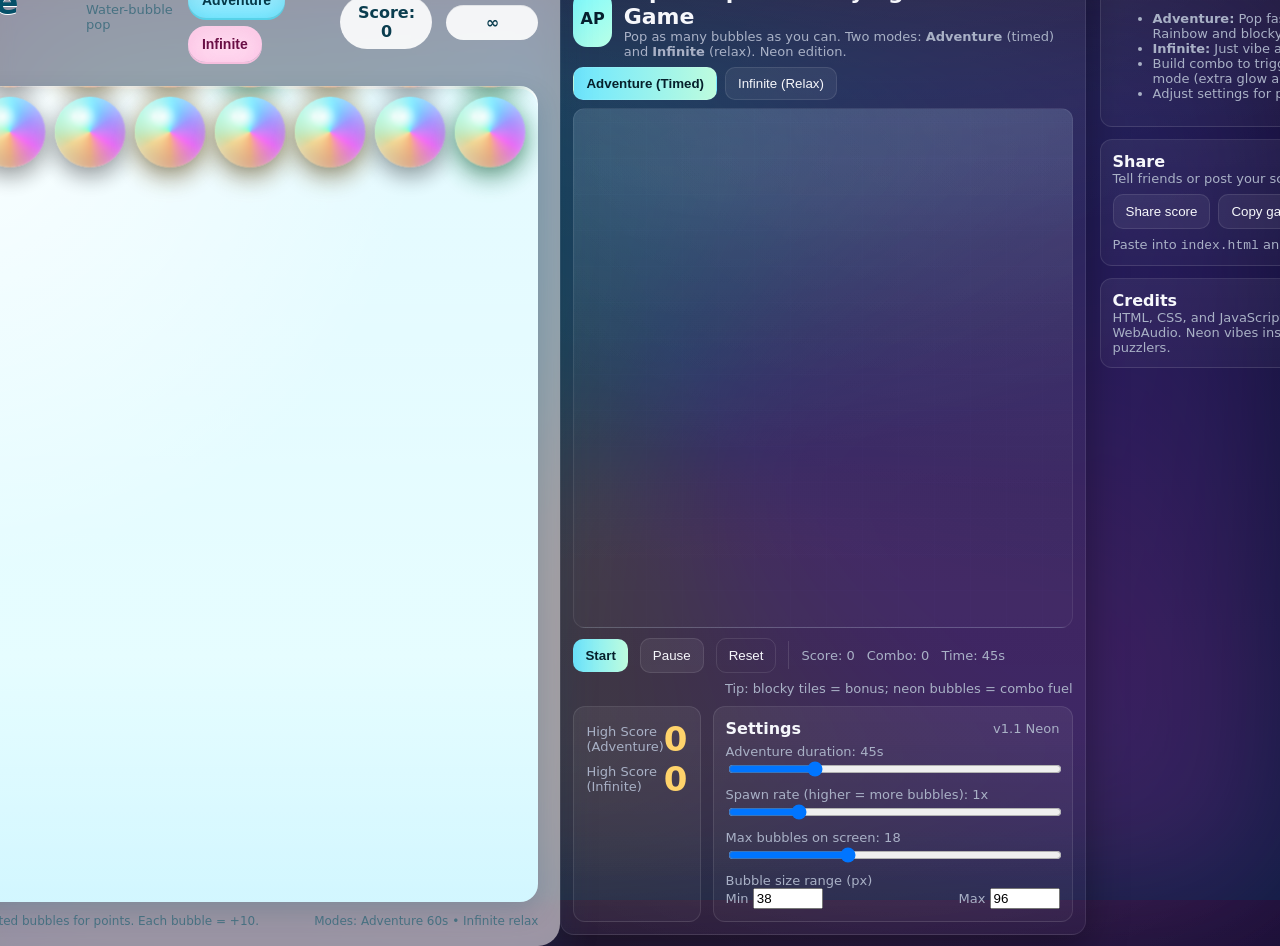
==== commit 564059bb: "Create complete Bubble Blast game with responsive design and game mechanics Co-authored-by: nurlaela" ====
--- a/index.html
+++ b/index.html
@@ -1,422 +1,1123 @@
-<!doctype html>
-<html lang="en">
-<head>
-  <meta charset="utf-8" />
-  <meta name="viewport" content="width=device-width, initial-scale=1" />
-  <title>Bubble Blast — Water Puzzle</title>
-  <style>
-    :root{
-      --bg-deep:#06121e; --bg-2:#081a2b;
-      --text:#eef6ff; --muted:#99a9bd;
-      --blue:#69d3ff; --green:#73f7b2; --pink:#ff77ea; --yellow:#ffd36b;
-      --blue-g1:#b9ecff; --blue-g2:#69d3ff;
-      --green-g1:#c7ffe3; --green-g2:#73f7b2;
-      --pink-g1:#ffd0fb; --pink-g2:#ff77ea;
-      --yellow-g1:#fff0bf; --yellow-g2:#ffd36b;
-      --board:#0f2235; --board-line:rgba(255,255,255,0.08);
-      --accent:#77f7ff;
-    }
-    *{ box-sizing:border-box }
-    html,body{ height:100%; margin:0; font-family: Inter, system-ui, Segoe UI, Roboto, Arial }
-    body{
-      color:var(--text);
-      background:
-        radial-gradient(1000px 520px at 70% -10%, rgba(140,220,255,0.12), transparent 60%),
-        linear-gradient(180deg, var(--bg-deep), var(--bg-2));
-      display:flex; align-items:center; justify-content:center; padding:16px;
-      overflow:hidden;
-    }
-    /* Animated soft water ripple */
-    body::before{
-      content:""; position:fixed; inset:0; z-index:-2;
-      background:
-        radial-gradient(40% 60% at 20% 10%, rgba(110,231,255,0.15), transparent 60%),
-        radial-gradient(50% 70% at 80% 0%, rgba(183,255,230,0.12), transparent 60%),
-        conic-gradient(from 0deg, #6ee7ff, #bdfcde, #ffd36b, #ff77ea, #6ee7ff);
-      filter: blur(100px) saturate(1.1);
-      opacity:0.2; animation: rippleSpin 38s linear infinite;
-    }
-    @keyframes rippleSpin{ to{ transform: rotate(360deg) } }
-
-    .wrap{ width:100%; max-width:1080px; display:grid; grid-template-columns: 1fr 320px; gap:14px }
-    @media(max-width:980px){ .wrap{ grid-template-columns:1fr } }
-
-    header{ display:flex; align-items:center; gap:12px; margin-bottom:8px }
-    .logo{ width:56px; height:56px; border-radius:14px; display:grid; place-items:center; font-weight:900; color:#052433; background: linear-gradient(135deg,#7cfbff,#b9ffe6) }
-    h1{ margin:0; font-size:22px }
-
-    .game{ background: linear-gradient(180deg, rgba(255,255,255,0.06), rgba(255,255,255,0.03)); border:1px solid rgba(255,255,255,0.08); border-radius:14px; padding:12px; box-shadow:0 10px 40px rgba(0,0,0,0.35) }
-
-    .board-wrap{ display:grid; place-items:center }
-    #board{
-      position:relative; width:min(86vw, 560px); aspect-ratio: 8 / 12; /* COLS / ROWS */
-      background: linear-gradient(180deg, rgba(255,255,255,0.03), rgba(255,255,255,0.02)), var(--board);
-      border-radius:16px; overflow:hidden; border:1px solid rgba(255,255,255,0.08);
-      box-shadow: inset 0 0 30px rgba(0,0,0,0.35);
-    }
-    /* subtle grid lines to suggest puzzle board */
-    #board::after{
-      content:""; position:absolute; inset:0; pointer-events:none; opacity:0.35; mix-blend-mode:overlay;
-      background:
-        repeating-linear-gradient(0deg, var(--board-line) 0 1px, transparent 1px calc(100%/12)),
-        repeating-linear-gradient(90deg, var(--board-line) 0 1px, transparent 1px calc(100%/8));
-    }
-
-    /* Grid container holding cells absolutely for precise positioning */
-    .cells{ position:absolute; inset:0 }
-    .cell{ position:absolute; width: calc(100% / 8); height: calc(100% / 12); display:grid; place-items:center }
-
-    /* Bubble visuals */
-    .bubble{ position:relative; width:78%; height:78%; border-radius:50%; pointer-events:auto; user-select:none; cursor:pointer;
-      box-shadow: inset 0 6px 16px rgba(255,255,255,0.45), inset 0 -12px 22px rgba(86,180,255,0.22), 0 8px 22px rgba(0,0,0,0.45);
-      background:
-        radial-gradient(120% 120% at 30% 30%, rgba(255,255,255,0.95), rgba(255,255,255,0.25) 28%, rgba(255,255,255,0.08) 55%, rgba(255,255,255,0.03) 72%, rgba(255,255,255,0) 75%),
-        var(--grad);
-      transition: transform 120ms ease, filter 140ms ease;
-    }
-    .bubble:hover{ transform: translateY(-2px) scale(1.03) }
-    .bubble.blue{ --grad: radial-gradient(180% 180% at 50% 60%, var(--blue-g1), var(--blue-g2)); filter: drop-shadow(0 6px 12px rgba(105,211,255,0.45)) }
-    .bubble.green{ --grad: radial-gradient(180% 180% at 50% 60%, var(--green-g1), var(--green-g2)); filter: drop-shadow(0 6px 12px rgba(115,247,178,0.45)) }
-    .bubble.pink{ --grad: radial-gradient(180% 180% at 50% 60%, var(--pink-g1), var(--pink-g2)); filter: drop-shadow(0 6px 12px rgba(255,119,234,0.45)) }
-    .bubble.yellow{ --grad: radial-gradient(180% 180% at 50% 60%, var(--yellow-g1), var(--yellow-g2)); filter: drop-shadow(0 6px 12px rgba(255,211,107,0.42)) }
-
-    /* Pop animation */
-    .popping{ animation: pop 180ms ease-out forwards }
-    @keyframes pop{ to{ transform: scale(1.25); opacity:0 } }
-
-    /* Spawn drop-in effect for new bubbles */
-    .spawn{ animation: drop 220ms ease-out }
-    @keyframes drop{
-      from{ transform: translateY(-12%) scale(0.9); opacity:0.0 }
-      to{ transform: translateY(0) scale(1); opacity:1 }
-    }
-
-    .controls{ display:flex; gap:8px; align-items:center; margin:10px 0; flex-wrap:wrap }
-    button{ cursor:pointer; padding:9px 12px; border-radius:10px; border:1px solid rgba(255,255,255,0.1); background:rgba(255,255,255,0.06); color:var(--text) }
-    button.primary{ background:linear-gradient(90deg,#6ee7ff,#bdfcde); color:#06202b; border:none; font-weight:800 }
-    button.ghost{ background:transparent }
-    .tabs{ display:flex; gap:8px }
-    .tabs button.active{ background:linear-gradient(90deg,#6ee7ff,#bdfcde); color:#06202b; font-weight:800 }
-    .muted{ color:var(--muted); font-size:13px }
-    .panel{ background: linear-gradient(180deg, rgba(255,255,255,0.06), rgba(255,255,255,0.03)); border:1px solid rgba(255,255,255,0.1); border-radius:12px; padding:12px }
-    .row{ display:flex; justify-content:space-between; align-items:center }
-    .big{ font-size:34px; font-weight:900; color:var(--yellow) }
-
-    /* Floating score text */
-    .floatScore{ position:absolute; color:#d2f8ff; font-weight:900; font-size:16px; text-shadow:0 2px 8px rgba(0,0,0,0.6); animation:floatScore 900ms ease-out forwards; pointer-events:none }
-    @keyframes floatScore{ to{ transform:translateY(-36px); opacity:0 } }
-
-  </style>
-  <meta name="theme-color" content="#06121e" />
-</head>
-<body>
-  <div class="wrap">
-    <div class="game">
-      <header>
-        <div class="logo">BB</div>
-        <div>
-          <h1>Bubble Blast — Water Puzzle</h1>
-          <div class="muted">Pop connected water bubbles on a grid. Adventure (60s) or Infinite.</div>
-        </div>
-      </header>
-
-      <div class="tabs" role="tablist" aria-label="Modes">
-        <button id="tabAdventure" class="active" role="tab" aria-selected="true">Adventure (Timed)</button>
-        <button id="tabInfinite" role="tab" aria-selected="false">Infinite (Relax)</button>
-      </div>
-
-      <div class="board-wrap">
-        <div id="board" aria-label="game board">
-          <div class="cells" id="cells"></div>
-        </div>
-      </div>
-
-      <div class="controls">
-        <button id="startBtn" class="primary">Start</button>
-        <button id="resetBtn" class="ghost">Reset</button>
-        <div class="muted">Score: <span id="score">0</span></div>
-        <div id="timerWrap" class="muted">Time: <span id="time">60</span>s</div>
-        <div style="margin-left:auto" class="muted">Tip: pop groups of 2+ matching bubbles</div>
-      </div>
-
-      <div style="display:flex; gap:12px; align-items:stretch">
-        <div class="panel" style="flex:1">
-          <div class="row"><div class="muted">High Score (Adventure)</div><div id="hsAdv" class="big">0</div></div>
-          <div class="row"><div class="muted">High Score (Infinite)</div><div id="hsInf" class="big">0</div></div>
-        </div>
-        <div class="panel" style="width:360px">
-          <div class="row"><strong>Settings</strong><span class="muted">v1.0</span></div>
-          <div class="muted" style="margin-top:6px">Board size</div>
-          <div class="row" style="gap:8px">
-            <label class="muted">Cols <input id="cols" type="number" min="6" max="10" value="8" style="width:70px"></label>
-            <label class="muted">Rows <input id="rows" type="number" min="10" max="14" value="12" style="width:70px"></label>
-          </div>
-        </div>
-      </div>
-
-    </div>
-
-    <aside class="panel">
-      <strong>How to Play</strong>
-      <ul class="muted">
-        <li>Click or tap on a group of <b>2+</b> connected bubbles of the same color.</li>
-        <li>They pop with a sound and animation; you get <b>+10</b> per bubble.</li>
-        <li>Gravity pulls bubbles down; new ones spawn from the top.</li>
-        <li>Adventure: score as much as you can in <b>60s</b>. Infinite: just relax.</li>
-      </ul>
-    </aside>
-  </div>
-
-  <script>
-    // --- Game constants ---
-    const COLORS = ['blue','green','pink','yellow'];
-    let ROWS = 12; let COLS = 8;
-
-    // --- DOM refs ---
-    const cellsLayer = document.getElementById('cells');
-    const boardEl = document.getElementById('board');
-    const scoreEl = document.getElementById('score');
-    const timeEl = document.getElementById('time');
-    const timerWrap = document.getElementById('timerWrap');
-    const startBtn = document.getElementById('startBtn');
-    const resetBtn = document.getElementById('resetBtn');
-    const tabAdventure = document.getElementById('tabAdventure');
-    const tabInfinite = document.getElementById('tabInfinite');
-    const inputCols = document.getElementById('cols');
-    const inputRows = document.getElementById('rows');
-    const hsAdvEl = document.getElementById('hsAdv');
-    const hsInfEl = document.getElementById('hsInf');
-
-    // --- Game state ---
-    let grid = [];
-    let running = false;
-    let mode = 'adventure'; // 'adventure' | 'infinite'
-    let score = 0;
-    let timeLeft = 60;
-    let timerHandle = null;
-    let ctx; // WebAudio context
-    const highs = {
-      adv: Number(localStorage.getItem('bb_hs_adv')||0),
-      inf: Number(localStorage.getItem('bb_hs_inf')||0)
-    };
-    hsAdvEl.textContent = highs.adv; hsInfEl.textContent = highs.inf;
-
-    // --- Utility ---
-    function randItem(arr){ return arr[Math.floor(Math.random()*arr.length)] }
-    function clamp(n, lo, hi){ return Math.max(lo, Math.min(hi, n)) }
-
-    function initGrid(){
-      grid = new Array(ROWS).fill(null).map(()=> new Array(COLS).fill(null));
-      for(let r=0;r<ROWS;r++){
-        for(let c=0;c<COLS;c++){
-          grid[r][c] = randItem(COLORS);
-        }
-      }
-    }
-
-    function cellRect(r,c){
-      const w = boardEl.clientWidth / COLS;
-      const h = boardEl.clientHeight / ROWS;
-      return { left: c*w, top: r*h, width:w, height:h };
-    }
-
-    function render(spawnAnim=false){
-      cellsLayer.innerHTML = '';
-      for(let r=0;r<ROWS;r++){
-        for(let c=0;c<COLS;c++){
-          const v = grid[r][c];
-          const cell = document.createElement('div'); cell.className = 'cell';
-          const rect = cellRect(r,c);
-          cell.style.left = rect.left+'px'; cell.style.top = rect.top+'px';
-          cell.style.width = rect.width+'px'; cell.style.height = rect.height+'px';
-          cell.dataset.r = r; cell.dataset.c = c;
-          if(v){
-            const b = document.createElement('div'); b.className = 'bubble '+v; if(spawnAnim) b.classList.add('spawn');
-            cell.appendChild(b);
-          }
-          cellsLayer.appendChild(cell);
-        }
-      }
-    }
-
-    // --- Audio ---
-    function popSound(){
-      try{
-        if(!ctx) ctx = new (window.AudioContext || window.webkitAudioContext)();
-        const o1 = ctx.createOscillator();
-        const o2 = ctx.createOscillator();
-        const g = ctx.createGain();
-        o1.type='sine'; o2.type='triangle';
-        const base = 620 + Math.random()*400;
-        o1.frequency.setValueAtTime(base, ctx.currentTime);
-        o2.frequency.setValueAtTime(base*0.5, ctx.currentTime);
-        const end = ctx.currentTime + 0.12;
-        o1.frequency.exponentialRampToValueAtTime(180, end);
-        o2.frequency.exponentialRampToValueAtTime(130, end);
-        g.gain.setValueAtTime(0.001, ctx.currentTime);
-        g.gain.exponentialRampToValueAtTime(0.27, ctx.currentTime+0.01);
-        g.gain.exponentialRampToValueAtTime(0.001, end);
-        const comp = ctx.createDynamicsCompressor();
-        comp.attack.setValueAtTime(0.003, ctx.currentTime);
-        comp.release.setValueAtTime(0.05, ctx.currentTime);
-        o1.connect(g); o2.connect(g); g.connect(comp); comp.connect(ctx.destination);
-        o1.start(); o2.start(); o1.stop(end); o2.stop(end);
-      }catch(e){}
-    }
-
-    // --- Mechanics ---
-    function neighbors(r,c){
-      return [ [r-1,c], [r+1,c], [r,c-1], [r,c+1] ].filter(([rr,cc])=> rr>=0 && rr<ROWS && cc>=0 && cc<COLS);
-    }
-
-    function flood(r,c){
-      const target = grid[r][c]; if(!target) return new Set();
-      const key = (rr,cc)=> rr+','+cc;
-      const seen = new Set([key(r,c)]);
-      const stack = [[r,c]];
-      while(stack.length){
-        const [cr,cc] = stack.pop();
-        for(const [nr,nc] of neighbors(cr,cc)){
-          if(!seen.has(key(nr,nc)) && grid[nr][nc]===target){ seen.add(key(nr,nc)); stack.push([nr,nc]); }
-        }
-      }
-      return seen;
-    }
-
-    function popGroup(group){
-      // Visual pop: tag current elements as popping, then clear and apply gravity
-      for(const id of group){
-        const [r,c] = id.split(',').map(Number);
-        const cell = queryCell(r,c);
-        if(cell && cell.firstChild){ cell.firstChild.classList.add('popping'); }
-      }
-      popSound();
-      const gain = group.size * 10; score += gain; scoreEl.textContent = score;
-      const {left, top, width, height} = boardEl.getBoundingClientRect();
-      // floating score near center of group
-      const sum = [...group].map(id=> id.split(',').map(Number)).reduce((acc,[r,c])=>{ acc.r+=r; acc.c+=c; return acc }, {r:0,c:0});
-      const cr = Math.round(sum.r/group.size); const cc = Math.round(sum.c/group.size);
-      floatText('+'+gain, left + (cc+0.5)*(width/COLS), top + (cr+0.5)*(height/ROWS));
-
-      // After animation, clear and settle
-      setTimeout(()=>{
-        for(const id of group){
-          const [r,c] = id.split(',').map(Number);
-          grid[r][c] = null;
-        }
-        applyGravity();
-        spawnTop();
-        render(true);
-      }, 170);
-    }
-
-    function applyGravity(){
-      for(let c=0;c<COLS;c++){
-        let write = ROWS-1;
-        for(let r=ROWS-1;r>=0;r--){
-          if(grid[r][c]!==null){
-            const val = grid[r][c];
-            grid[r][c] = null; grid[write][c] = val; write--;
-          }
-        }
-      }
-    }
-
-    function spawnTop(){
-      for(let c=0;c<COLS;c++){
-        for(let r=0;r<ROWS;r++){
-          if(grid[r][c]===null){ grid[r][c] = randItem(COLORS); }
-        }
-      }
-    }
-
-    function queryCell(r,c){
-      return cellsLayer.querySelector('.cell[data-r="'+r+'"][data-c="'+c+'"]');
-    }
-
-    function floatText(text,x,y){
-      const t = document.createElement('div'); t.className='floatScore'; t.textContent=text;
-      t.style.left = x+'px'; t.style.top = y+'px';
-      document.body.appendChild(t);
-      setTimeout(()=> t.remove(), 950);
-    }
-
-    function handleClick(e){
-      if(!running) return;
-      const target = e.target.closest('.cell');
-      if(!target) return;
-      const r = Number(target.dataset.r); const c = Number(target.dataset.c);
-      if(grid[r][c]==null) return;
-      const group = flood(r,c);
-      if(group.size>=2){ popGroup(group); }
-    }
-
-    // --- Modes & lifecycle ---
-    function setMode(m){
-      if(running) return; // prevent mode swap mid-run
-      mode = m;
-      tabAdventure.classList.toggle('active', m==='adventure');
-      tabInfinite.classList.toggle('active', m==='infinite');
-      timerWrap.style.display = (m==='adventure') ? 'inline-flex' : 'none';
-    }
-
-    function startGame(){
-      if(running) return;
-      // apply custom board size
-      COLS = clamp(parseInt(inputCols.value||COLS,10), 6, 10);
-      ROWS = clamp(parseInt(inputRows.value||ROWS,10), 10, 14);
-      cellsLayer.innerHTML = '';
-      initGrid(); render(true);
-      score = 0; scoreEl.textContent = '0';
-      if(mode==='adventure'){
-        timeLeft = 60; timeEl.textContent = timeLeft;
-        timerHandle = setInterval(()=>{
-          timeLeft -= 1; timeEl.textContent = timeLeft;
-          if(timeLeft<=0){ endGame(); }
-        }, 1000);
-      }
-      running = true;
-    }
-
-    function endGame(){
-      running = false; if(timerHandle){ clearInterval(timerHandle); timerHandle=null; }
-      // Save highs
-      if(mode==='adventure'){
-        if(score>highs.adv){ highs.adv=score; localStorage.setItem('bb_hs_adv', String(highs.adv)); hsAdvEl.textContent = highs.adv; }
-      } else {
-        if(score>highs.inf){ highs.inf=score; localStorage.setItem('bb_hs_inf', String(highs.inf)); hsInfEl.textContent = highs.inf; }
-      }
-      // Small overlay message
-      const r = boardEl.getBoundingClientRect();
-      floatText('Game Over', r.left + r.width/2, r.top + 40);
-    }
-
-    function resetGame(){
-      if(timerHandle){ clearInterval(timerHandle); timerHandle=null; }
-      running = false; score = 0; scoreEl.textContent = '0';
-      timeEl.textContent = 60;
-      initGrid(); render(true);
-    }
-
-    // --- Events ---
-    cellsLayer.addEventListener('pointerdown', handleClick, {passive:true});
-    startBtn.addEventListener('click', startGame);
-    resetBtn.addEventListener('click', resetGame);
-    tabAdventure.addEventListener('click', ()=> setMode('adventure'));
-    tabInfinite.addEventListener('click', ()=> setMode('infinite'));
-    window.addEventListener('resize', ()=> render());
-
-    // Keyboard helpers
-    document.addEventListener('keydown', (e)=>{
-      if(e.key===' '){ e.preventDefault(); if(!running) startGame(); else endGame(); }
-      if(e.key==='r') resetGame();
-      if(e.key==='1') setMode('adventure');
-      if(e.key==='2') setMode('infinite');
-    });
-
-    // --- Boot ---
-    initGrid(); render(true);
-  </script>
-</body>
-</html>
-
+<!doctype html>
+<html lang="en">
+  <head>
+    <meta charset="utf-8" />
+    <meta name="viewport" content="width=device-width, initial-scale=1, maximum-scale=1" />
+    <title>Bubble Blast</title>
+    <style>
+      :root {
+        --cols: 8;
+        --rows: 10;
+        --cell-gap: 8px; /* visual gap between bubbles */
+        --board-padding: 12px;
+        --ui-accent: #2bd3ff;
+        --text: #072a3a;
+      }
+
+      * { box-sizing: border-box; -webkit-tap-highlight-color: transparent; }
+      html, body { height: 100%; }
+      body {
+        margin: 0;
+        font-family: ui-sans-serif, system-ui, -apple-system, Segoe UI, Roboto, Ubuntu, Cantarell, Noto Sans, Helvetica, Arial, "Apple Color Emoji", "Segoe UI Emoji";
+        color: var(--text);
+        display: flex;
+        align-items: center;
+        justify-content: center;
+        background: radial-gradient(1200px 800px at 10% 10%, rgba(255,255,255,0.4), rgba(255,255,255,0) 40%),
+                    radial-gradient(900px 700px at 90% 20%, rgba(59,193,255,0.18), rgba(59,193,255,0) 50%),
+                    radial-gradient(800px 800px at 20% 90%, rgba(132,255,234,0.16), rgba(132,255,234,0) 50%),
+                    linear-gradient(180deg, #c7f1ff 0%, #e9fbff 60%, #c6f5ff 100%);
+        overflow: hidden;
+      }
+
+      /* Subtle animated ripples */
+      body::before {
+        content: "";
+        position: absolute;
+        inset: -20% -10% -10% -20%;
+        background: radial-gradient(40% 20% at 50% 50%, rgba(255,255,255,0.35) 0%, rgba(255,255,255,0.0) 60%) repeat;
+        opacity: 0.4;
+        filter: blur(8px);
+        animation: ripple 14s ease-in-out infinite;
+        pointer-events: none;
+      }
+      @keyframes ripple {
+        0% { transform: translate3d(0,0,0) scale(1); }
+        50% { transform: translate3d(0,-1%,0) scale(1.03); }
+        100% { transform: translate3d(0,0,0) scale(1); }
+      }
+
+      .app {
+        position: relative;
+        width: min(94vw, 760px);
+        max-width: 760px;
+        padding: 18px clamp(12px, 2.5vw, 22px);
+        border-radius: 22px;
+        background: rgba(255, 255, 255, 0.55);
+        box-shadow: 0 12px 40px rgba(8, 77, 108, 0.18);
+        backdrop-filter: blur(8px) saturate(1.2);
+      }
+
+      .topbar {
+        display: flex;
+        align-items: center;
+        justify-content: space-between;
+        gap: 12px;
+        margin-bottom: 14px;
+      }
+      .title {
+        display: flex;
+        align-items: baseline;
+        gap: 10px;
+      }
+      .title h1 {
+        margin: 0;
+        font-size: clamp(22px, 3.2vw, 34px);
+        letter-spacing: 0.5px;
+        color: #055069;
+        text-shadow: 0 1px 0 #fff;
+      }
+      .subtitle {
+        font-size: clamp(11px, 1.4vw, 13px);
+        color: #3a6b7c;
+        opacity: 0.85;
+      }
+
+      .controls {
+        display: flex;
+        gap: 8px;
+        flex-wrap: wrap;
+        align-items: center;
+      }
+
+      .btn {
+        appearance: none;
+        border: 0;
+        border-radius: 999px;
+        padding: 10px 14px;
+        font-weight: 700;
+        font-size: 14px;
+        color: #054a5d;
+        background: linear-gradient(180deg, #e8fbff, #c6f5ff);
+        box-shadow: 0 2px 0 #b4e6f0, 0 6px 18px rgba(24, 142, 175, 0.22) inset;
+        cursor: pointer;
+        transition: transform 0.08s ease, box-shadow 0.08s ease, filter 0.15s;
+      }
+      .btn:hover { filter: brightness(1.05); }
+      .btn:active { transform: translateY(1px) scale(0.99); }
+      .btn.primary { background: linear-gradient(180deg, #bff1ff, #7be7ff); color: #053949; box-shadow: 0 2px 0 #57d2e8, 0 8px 22px rgba(0, 168, 204, 0.25) inset; }
+      .btn.secondary { background: linear-gradient(180deg, #ffe3f3, #ffd5ee); color: #6a0f46; box-shadow: 0 2px 0 #f6bfde, 0 8px 22px rgba(232, 66, 169, 0.18) inset; }
+
+      .stats {
+        display: flex;
+        gap: 14px;
+        align-items: center;
+        font-weight: 800;
+        color: #0a3d4f;
+      }
+      .pill {
+        padding: 8px 12px;
+        border-radius: 999px;
+        background: rgba(255, 255, 255, 0.9);
+        box-shadow: 0 1px 0 rgba(3,36,45,0.08) inset;
+        min-width: 92px;
+        text-align: center;
+      }
+
+      .board-wrap {
+        position: relative;
+        display: grid;
+        place-items: center;
+      }
+      #board {
+        position: relative;
+        width: 100%;
+        height: 100%;
+        border-radius: 18px;
+        padding: var(--board-padding);
+        background: linear-gradient(180deg, rgba(255,255,255,0.65), rgba(255,255,255,0.5)),
+                    radial-gradient(120% 100% at 10% 0%, rgba(255,255,255,0.85) 0%, rgba(255,255,255,0.0) 60%),
+                    linear-gradient(180deg, #b6f2ff 0%, #c8fbff 70%, #a5eeff 100%);
+        box-shadow: 0 10px 26px rgba(6,69,92,0.18), 0 3px 0 rgba(255,255,255,0.8) inset;
+        overflow: hidden;
+      }
+      .grid-area {
+        position: absolute;
+        inset: var(--board-padding);
+      }
+
+      .bubble {
+        position: absolute;
+        width: var(--cell-size);
+        height: var(--cell-size);
+        border-radius: 999px;
+        transform: translateZ(0);
+        transition: top 220ms cubic-bezier(.22,1,.36,1), left 220ms cubic-bezier(.22,1,.36,1), transform 140ms ease;
+        box-shadow: 0 8px 18px rgba(0,0,0,0.12), 0 2px 0 rgba(255,255,255,0.7) inset, 0 -3px 10px rgba(255,255,255,0.25) inset;
+        will-change: top, left, transform;
+        cursor: pointer;
+      }
+      .bubble:active { transform: scale(0.98); }
+
+      /* Gloss highlight */
+      .bubble::after {
+        content: "";
+        position: absolute;
+        top: 10%;
+        left: 18%;
+        width: 44%;
+        height: 38%;
+        background: radial-gradient(60% 70% at 50% 50%, rgba(255,255,255,0.9) 0%, rgba(255,255,255,0) 70%);
+        border-radius: 50%;
+        filter: blur(1px);
+        transform: rotate(-20deg);
+      }
+
+      /* Pop animation */
+      @keyframes pop-burst {
+        0% { transform: scale(1); opacity: 1; }
+        60% { transform: scale(1.2); opacity: 0.9; }
+        100% { transform: scale(0.7); opacity: 0; }
+      }
+      .popping { animation: pop-burst 180ms ease forwards; }
+
+      /* Color themes for bubbles */
+      .c-blue   { background: radial-gradient(120% 120% at 30% 30%, #c3f0ff 0%, #8ee6ff 35%, #4ad1ff 60%, #20aee3 100%); box-shadow: 0 0 16px rgba(23, 173, 255, 0.45), 0 2px 0 rgba(255,255,255,0.7) inset, 0 -3px 10px rgba(255,255,255,0.25) inset; }
+      .c-green  { background: radial-gradient(120% 120% at 30% 30%, #d8ffe8 0%, #b5ffd7 35%, #69f3b1 60%, #36d893 100%); box-shadow: 0 0 16px rgba(62, 214, 160, 0.45), 0 2px 0 rgba(255,255,255,0.7) inset, 0 -3px 10px rgba(255,255,255,0.25) inset; }
+      .c-pink   { background: radial-gradient(120% 120% at 30% 30%, #ffe1f4 0%, #ffc3e9 35%, #ff86cf 60%, #ff4fb0 100%); box-shadow: 0 0 16px rgba(255, 87, 173, 0.4), 0 2px 0 rgba(255,255,255,0.7) inset, 0 -3px 10px rgba(255,255,255,0.25) inset; }
+      .c-yellow { background: radial-gradient(120% 120% at 30% 30%, #fff8d0 0%, #fff1a6 35%, #ffe168 60%, #ffc62b 100%); box-shadow: 0 0 16px rgba(255, 201, 71, 0.42), 0 2px 0 rgba(255,255,255,0.7) inset, 0 -3px 10px rgba(255,255,255,0.25) inset; }
+
+      .footer {
+        margin-top: 12px;
+        display: flex;
+        justify-content: space-between;
+        font-size: 12px;
+        color: #3a6b7c;
+        opacity: 0.85;
+      }
+
+      .overlay {
+        position: absolute;
+        inset: 0;
+        display: none;
+        align-items: center;
+        justify-content: center;
+        background: rgba(255,255,255,0.62);
+        backdrop-filter: blur(3px);
+        border-radius: 18px;
+      }
+      .overlay.show { display: flex; }
+      .overlay-card {
+        padding: 20px 22px;
+        border-radius: 16px;
+        background: linear-gradient(180deg, #ffffff, #f2fdff);
+        box-shadow: 0 16px 40px rgba(6,69,92,0.2);
+        text-align: center;
+      }
+      .overlay-card h3 { margin: 0 0 6px 0; }
+      .overlay-card p { margin: 0 0 12px 0; color: #356175; }
+
+      @media (max-width: 520px) {
+        .stats .pill { min-width: 80px; }
+      }
+    </style>
+  </head>
+  <body>
+    <div class="app">
+      <div class="topbar">
+        <div class="title">
+          <h1>Bubble Blast</h1>
+          <div class="subtitle">Water-bubble pop</div>
+        </div>
+        <div class="controls">
+          <button id="btnAdventure" class="btn primary">Adventure</button>
+          <button id="btnInfinite" class="btn secondary">Infinite</button>
+        </div>
+        <div class="stats">
+          <div id="score" class="pill">Score: 0</div>
+          <div id="timer" class="pill">∞</div>
+        </div>
+      </div>
+
+      <div class="board-wrap">
+        <div id="board">
+          <div class="grid-area" id="grid"></div>
+          <div id="overlay" class="overlay">
+            <div class="overlay-card">
+              <h3>Time's up!</h3>
+              <p>Your score: <span id="finalScore">0</span></p>
+              <button id="btnPlayAgain" class="btn primary">Play again</button>
+            </div>
+          </div>
+        </div>
+      </div>
+
+      <div class="footer">
+        <div>Tip: Pop 2+ connected bubbles for points. Each bubble = +10.</div>
+        <div>Modes: Adventure 60s • Infinite relax</div>
+      </div>
+    </div>
+
+    <script>
+      (function () {
+        'use strict';
+
+        // Config
+        const NUM_ROWS = 10;
+        const NUM_COLS = 8;
+        const COLORS = ['blue','green','pink','yellow'];
+        const COLOR_CLASS = {
+          blue: 'c-blue',
+          green: 'c-green',
+          pink: 'c-pink',
+          yellow: 'c-yellow'
+        };
+        const POINTS_PER_BUBBLE = 10;
+
+        // DOM
+        const boardEl = document.getElementById('board');
+        const gridEl = document.getElementById('grid');
+        const scoreEl = document.getElementById('score');
+        const timerEl = document.getElementById('timer');
+        const overlayEl = document.getElementById('overlay');
+        const finalScoreEl = document.getElementById('finalScore');
+        const btnAdventure = document.getElementById('btnAdventure');
+        const btnInfinite = document.getElementById('btnInfinite');
+        const btnPlayAgain = document.getElementById('btnPlayAgain');
+
+        // Layout sizing
+        let cellSizePx = 48; // computed on layout
+        function computeBoardSize() {
+          const maxWidth = Math.min(window.innerWidth * 0.94, 760);
+          // We want square-ish cells and the board to fit nicely.
+          const availableWidth = maxWidth - 2 * 18; // app padding approx
+          const boardMax = availableWidth; // board wrapper width
+          // Leave padding inside board and gaps between cells visually via CSS gap effect baked into bubble size
+          const innerPadding = 2 * parseFloat(getComputedStyle(boardEl).getPropertyValue('--board-padding')) || 24;
+          const usable = boardMax - innerPadding;
+          const sizeByWidth = Math.floor( (usable - (NUM_COLS - 1) * (getCellGap())) / NUM_COLS );
+          const sizeByHeight = Math.floor( (usable * 1.25 - (NUM_ROWS - 1) * (getCellGap())) / NUM_ROWS );
+          // Choose smaller to fully fit
+          cellSizePx = Math.max(24, Math.min(sizeByWidth, sizeByHeight, 72));
+          // Set board size precisely to fit grid
+          const boardInnerW = NUM_COLS * cellSizePx + (NUM_COLS - 1) * getCellGap();
+          const boardInnerH = NUM_ROWS * cellSizePx + (NUM_ROWS - 1) * getCellGap();
+          boardEl.style.width = (boardInnerW + innerPadding) + 'px';
+          boardEl.style.height = (boardInnerH + innerPadding) + 'px';
+          gridEl.style.setProperty('--cell-size', cellSizePx + 'px');
+          boardEl.style.setProperty('--cell-size', cellSizePx + 'px');
+        }
+
+        function getCellGap() {
+          const cssGap = getComputedStyle(document.documentElement).getPropertyValue('--cell-gap');
+          return parseInt(cssGap || '8', 10);
+        }
+
+        // Game state
+        /** @type {(null | { id: number; color: string; })[][]} */
+        let board = [];
+        let idCounter = 1;
+        /** @type {Map<number, HTMLElement>} */
+        const idToEl = new Map();
+        let isAnimating = false;
+        let score = 0;
+        let mode = 'infinite'; // 'adventure' | 'infinite'
+        let timeLeft = Infinity; // in seconds
+        let timerHandle = null;
+
+        // Audio
+        let audioCtx = null;
+        let firstInteractionBound = false;
+        function ensureAudio() {
+          if (!audioCtx) {
+            audioCtx = new (window.AudioContext || window.webkitAudioContext)();
+          }
+          if (audioCtx.state === 'suspended') {
+            audioCtx.resume();
+          }
+        }
+        function bindFirstInteraction() {
+          if (firstInteractionBound) return;
+          firstInteractionBound = true;
+          const unlock = () => {
+            ensureAudio();
+            window.removeEventListener('pointerdown', unlock);
+            window.removeEventListener('keydown', unlock);
+          };
+          window.addEventListener('pointerdown', unlock, { once: true });
+          window.addEventListener('keydown', unlock, { once: true });
+        }
+        function playPopSound(popCount) {
+          if (!audioCtx) return;
+          const now = audioCtx.currentTime;
+          const voices = Math.min(8, Math.max(1, Math.floor(popCount / 2)));
+          for (let v = 0; v < voices; v++) {
+            const osc = audioCtx.createOscillator();
+            const gain = audioCtx.createGain();
+            const startFreq = 600 + Math.random() * 200 + v * 20;
+            const endFreq = startFreq * (0.6 + Math.random() * 0.1);
+            const t0 = now + v * 0.005;
+            const t1 = t0 + 0.11 + Math.random() * 0.02;
+            osc.type = 'sine';
+            osc.frequency.setValueAtTime(startFreq, t0);
+            osc.frequency.exponentialRampToValueAtTime(endFreq, t1);
+            gain.gain.setValueAtTime(0.0001, t0);
+            gain.gain.exponentialRampToValueAtTime(0.22 / voices, t0 + 0.01);
+            gain.gain.exponentialRampToValueAtTime(0.0001, t1);
+            osc.connect(gain).connect(audioCtx.destination);
+            osc.start(t0);
+            osc.stop(t1 + 0.02);
+          }
+        }
+
+        // Utilities
+        function randColor() { return COLORS[(Math.random() * COLORS.length) | 0]; }
+        function inBounds(r, c) { return r >= 0 && r < NUM_ROWS && c >= 0 && c < NUM_COLS; }
+
+        // Initialize board state
+        function initBoard() {
+          board = Array.from({ length: NUM_ROWS }, () => Array.from({ length: NUM_COLS }, () => null));
+          idToEl.clear();
+          gridEl.innerHTML = '';
+          // Spawn initial bubbles
+          for (let c = 0; c < NUM_COLS; c++) {
+            for (let r = 0; r < NUM_ROWS; r++) {
+              spawnBubbleAt(r, c, true /* instant */);
+            }
+          }
+        }
+
+        function bubbleTop(r) { return r * (cellSizePx + getCellGap()); }
+        function bubbleLeft(c) { return c * (cellSizePx + getCellGap()); }
+
+        function createBubbleEl(bubble, row, col) {
+          const el = document.createElement('div');
+          el.className = `bubble ${COLOR_CLASS[bubble.color]}`;
+          el.style.width = cellSizePx + 'px';
+          el.style.height = cellSizePx + 'px';
+          el.style.top = bubbleTop(row) + 'px';
+          el.style.left = bubbleLeft(col) + 'px';
+          el.dataset.id = String(bubble.id);
+          el.dataset.row = String(row);
+          el.dataset.col = String(col);
+          el.dataset.color = bubble.color;
+          el.addEventListener('pointerdown', onBubblePointer, { passive: true });
+          return el;
+        }
+
+        function spawnBubbleAt(row, col, instant = false) {
+          const bubble = { id: idCounter++, color: randColor() };
+          board[row][col] = bubble;
+          const el = createBubbleEl(bubble, instant ? row : -1, col);
+          idToEl.set(bubble.id, el);
+          gridEl.appendChild(el);
+          // Animate from above if not instant
+          if (!instant) {
+            requestAnimationFrame(() => {
+              el.style.top = bubbleTop(row) + 'px';
+            });
+          }
+        }
+
+        function onBubblePointer(e) {
+          if (isAnimating) return;
+          const target = e.currentTarget;
+          const r = parseInt(target.dataset.row, 10);
+          const c = parseInt(target.dataset.col, 10);
+          if (!inBounds(r, c)) return;
+          const bubble = board[r][c];
+          if (!bubble) return;
+          const cluster = findCluster(r, c, bubble.color);
+          if (cluster.length < 2) return; // need at least 2 to pop
+          popCluster(cluster);
+        }
+
+        function findCluster(row, col, color) {
+          /** @type {Array<[number, number]>} */
+          const stack = [[row, col]];
+          /** @type {boolean[][]} */
+          const visited = Array.from({ length: NUM_ROWS }, () => Array.from({ length: NUM_COLS }, () => false));
+          const cells = [];
+          while (stack.length) {
+            const [r, c] = stack.pop();
+            if (!inBounds(r, c) || visited[r][c]) continue;
+            visited[r][c] = true;
+            const b = board[r][c];
+            if (!b || b.color !== color) continue;
+            cells.push([r, c]);
+            stack.push([r+1, c], [r-1, c], [r, c+1], [r, c-1]);
+          }
+          return cells;
+        }
+
+        function popCluster(cells) {
+          isAnimating = true;
+          // Score
+          const popped = cells.length;
+          score += popped * POINTS_PER_BUBBLE;
+          scoreEl.textContent = `Score: ${score}`;
+
+          // Trigger pop animation and remove from state after
+          for (const [r, c] of cells) {
+            const b = board[r][c];
+            if (!b) continue;
+            const el = idToEl.get(b.id);
+            if (!el) continue;
+            el.classList.add('popping');
+          }
+          // Play sound
+          playPopSound(cells.length);
+
+          // After pop animation, clear and apply gravity
+          setTimeout(() => {
+            // Clear from state + DOM
+            for (const [r, c] of cells) {
+              const b = board[r][c];
+              if (!b) continue;
+              const el = idToEl.get(b.id);
+              if (el && el.parentNode) el.parentNode.removeChild(el);
+              idToEl.delete(b.id);
+              board[r][c] = null;
+            }
+            applyGravityAndSpawn();
+          }, 190);
+        }
+
+        function applyGravityAndSpawn() {
+          // Compact each column downward
+          const gap = getCellGap();
+          const moves = [];
+          for (let c = 0; c < NUM_COLS; c++) {
+            let writeRow = NUM_ROWS - 1;
+            for (let r = NUM_ROWS - 1; r >= 0; r--) {
+              const b = board[r][c];
+              if (b) {
+                if (r !== writeRow) {
+                  board[writeRow][c] = b;
+                  board[r][c] = null;
+                  moves.push({ id: b.id, fromR: r, toR: writeRow, col: c });
+                }
+                writeRow--;
+              }
+            }
+            // Now spawn for remaining empty cells at top [0..writeRow]
+            const spawnCount = writeRow + 1;
+            for (let s = 0; s < spawnCount; s++) {
+              const targetRow = writeRow - s;
+              if (targetRow < 0) break;
+              spawnBubbleAt(targetRow, c, false /* animate from top */);
+            }
+          }
+
+          // Animate moved elements
+          if (moves.length) {
+            requestAnimationFrame(() => {
+              for (const m of moves) {
+                const el = idToEl.get(m.id);
+                if (!el) continue;
+                el.dataset.row = String(m.toR);
+                el.style.top = (m.toR * (cellSizePx + gap)) + 'px';
+              }
+            });
+          }
+
+          // Finish
+          setTimeout(() => { isAnimating = false; }, 260);
+        }
+
+        // Modes
+        function setMode(newMode) {
+          mode = newMode;
+          if (timerHandle) { clearInterval(timerHandle); timerHandle = null; }
+          if (mode === 'adventure') {
+            timeLeft = 60;
+            timerEl.textContent = '60s';
+            timerHandle = setInterval(() => {
+              timeLeft -= 1;
+              if (timeLeft <= 0) {
+                timerEl.textContent = '0s';
+                clearInterval(timerHandle);
+                timerHandle = null;
+                onGameOver();
+              } else {
+                timerEl.textContent = timeLeft + 's';
+              }
+            }, 1000);
+          } else {
+            timeLeft = Infinity;
+            timerEl.textContent = '∞';
+          }
+          overlayEl.classList.remove('show');
+          resetGame();
+          // Audio unlock on fresh start
+          bindFirstInteraction();
+        }
+
+        function onGameOver() {
+          isAnimating = true;
+          finalScoreEl.textContent = String(score);
+          overlayEl.classList.add('show');
+        }
+
+        function resetGame() {
+          score = 0;
+          scoreEl.textContent = 'Score: 0';
+          initBoard();
+          isAnimating = false;
+        }
+
+        // Input bindings
+        btnAdventure.addEventListener('click', () => setMode('adventure'));
+        btnInfinite.addEventListener('click', () => setMode('infinite'));
+        btnPlayAgain.addEventListener('click', () => setMode('adventure'));
+
+        // Resize handling
+        function onResize() {
+          computeBoardSize();
+          // Reposition all bubbles based on new cell size
+          const gap = getCellGap();
+          idToEl.forEach((el) => {
+            const r = parseInt(el.dataset.row, 10);
+            const c = parseInt(el.dataset.col, 10);
+            el.style.width = cellSizePx + 'px';
+            el.style.height = cellSizePx + 'px';
+            el.style.top = (r * (cellSizePx + gap)) + 'px';
+            el.style.left = (c * (cellSizePx + gap)) + 'px';
+          });
+        }
+        window.addEventListener('resize', onResize);
+
+        // Boot
+        computeBoardSize();
+        initBoard();
+        setMode('infinite');
+        bindFirstInteraction();
+
+      })();
+    </script>
+  </body>
+</html>
+
+<!doctype html>
+<html lang="en">
+<head>
+  <meta charset="utf-8" />
+  <meta name="viewport" content="width=device-width,initial-scale=1" />
+  <title>Aqua Pop — Bubble Game</title>
+  <style>
+    :root{
+      --bg1:#0a021a; --bg2:#12092f; --bg3:#0c1d40;
+      --text:#f6f7fb; --muted:#a9b1c6;
+      --cyan:#24e6ff; --mag:#ff4df2; --yel:#ffd36b; --grn:#58ffa8; --vio:#8d7bff; --org:#ff9f59;
+      --glow:#74f1ff; --gold:#ffd36b;
+    }
+    *{box-sizing:border-box}
+    html,body{height:100%;margin:0;font-family:Inter,system-ui,Segoe UI,Roboto,Arial}
+    body{
+      color:var(--text);
+      display:flex; align-items:center; justify-content:center; padding:16px;
+      background:
+        radial-gradient(1200px 600px at 70% -10%, rgba(255,255,255,0.08), transparent 55%),
+        linear-gradient(180deg, var(--bg2), var(--bg3));
+    }
+    /* Animated neon backdrop */
+    body::before{
+      content:"";
+      position:fixed; inset:0; z-index:-2;
+      background: conic-gradient(from 0deg, #1ee7ff, #6a5bff, #ff4df2, #ff9f59, #ffd36b, #58ffa8, #1ee7ff);
+      opacity:0.18;
+      animation: spinBg 26s linear infinite;
+      filter: blur(80px) saturate(1.2);
+    }
+    @keyframes spinBg{ to{ transform:rotate(360deg) } }
+
+    .wrap{width:100%; max-width:1100px; display:grid; grid-template-columns:1fr 320px; gap:14px}
+    @media(max-width:920px){.wrap{grid-template-columns:1fr}}
+    header{display:flex; align-items:center; gap:12px; margin-bottom:8px}
+    .logo{width:56px; height:56px; border-radius:14px; background:linear-gradient(135deg,#7cfbff,#b9ffe6); color:#07202e; font-weight:900; display:grid; place-items:center}
+    h1{font-size:22px; margin:0}
+
+    .game{ background:linear-gradient(180deg, rgba(255,255,255,0.06), rgba(255,255,255,0.025)); border:1px solid rgba(255,255,255,0.09); border-radius:14px; padding:12px; box-shadow:0 10px 40px rgba(0,0,0,0.35)}
+    #playArea{
+      position:relative; height:520px; border-radius:12px; overflow:hidden;
+      background:
+        radial-gradient(800px 420px at 30% 10%, rgba(255,255,255,0.07), transparent 70%),
+        radial-gradient(900px 560px at 90% 0%, rgba(255,255,255,0.06), transparent 70%),
+        linear-gradient(180deg, rgba(120,200,255,0.08), rgba(0,0,0,0) 40%),
+        linear-gradient(180deg, rgba(255,255,255,0.03), rgba(255,255,255,0.02));
+      border:1px solid rgba(255,255,255,0.08)
+    }
+    /* Subtle board/grid overlay (Block Blast vibe) */
+    #playArea::after{
+      content:"";
+      position:absolute; inset:0; pointer-events:none;
+      background:
+        repeating-linear-gradient(0deg, rgba(255,255,255,0.04) 0 1px, transparent 1px 36px),
+        repeating-linear-gradient(90deg, rgba(255,255,255,0.04) 0 1px, transparent 1px 36px);
+      mix-blend-mode: overlay; opacity:0.35;
+    }
+    /* Fever glow */
+    #playArea.fever{
+      box-shadow: 0 0 0 2px rgba(255,255,255,0.08), inset 0 0 32px rgba(116,241,255,0.35);
+      outline: 2px solid rgba(116,241,255,0.28);
+      animation: feverPulse 800ms ease-in-out alternate infinite;
+    }
+    @keyframes feverPulse{
+      from{ filter: saturate(1) }
+      to{ filter: saturate(1.35) brightness(1.05) }
+    }
+
+    .controls{ display:flex; gap:8px; align-items:center; margin:10px 0 }
+    button{ cursor:pointer; padding:9px 12px; border-radius:10px; border:1px solid rgba(255,255,255,0.1); background:rgba(255,255,255,0.06); color:var(--text) }
+    button.primary{ background:linear-gradient(90deg,#6ee7ff,#bdfcde); color:#06202b; border:none; font-weight:800 }
+    button.ghost{ background:transparent }
+    button.toggled{ outline:2px solid #6ee7ff33 }
+
+    .panel{ background:linear-gradient(180deg, rgba(255,255,255,0.06), rgba(255,255,255,0.03)); border:1px solid rgba(255,255,255,0.1); border-radius:12px; padding:12px }
+    .sidebar{ display:flex; flex-direction:column; gap:12px }
+    .row{ display:flex; justify-content:space-between; align-items:center }
+    .muted{ color:var(--muted); font-size:13px }
+    .big{ font-size:34px; font-weight:900; color:var(--gold) }
+
+    /* Bubbles and Tiles */
+    .bubble{
+      position:absolute; bottom:-120px; left:0; width:80px; height:80px; border-radius:50%; pointer-events:auto; user-select:none;
+      background:
+        radial-gradient(130% 130% at 28% 28%, rgba(255,255,255,0.9), rgba(255,255,255,0.22) 28%, rgba(255,255,255,0.08) 55%, rgba(255,255,255,0.03) 72%, rgba(255,255,255,0) 75%),
+        conic-gradient(from 0deg, #24e6ff, #8d7bff, #ff4df2, #ff9f59, #ffd36b, #58ffa8, #24e6ff);
+      box-shadow:
+        inset 0 6px 16px rgba(255,255,255,0.4),
+        inset 0 -12px 28px rgba(86,180,255,0.25),
+        0 8px 24px rgba(0,0,0,0.45);
+      backdrop-filter: blur(2px);
+      animation:
+        floatUp var(--dur,9s) linear forwards,
+        bobX var(--bob,6s) ease-in-out infinite;
+    }
+    /* “Tile” bonus (Block Blast reference) */
+    .bubble.blocky{
+      border-radius:14px;
+      background:
+        linear-gradient(145deg, rgba(255,255,255,0.2), rgba(255,255,255,0) 40%),
+        linear-gradient(145deg, rgba(255,255,255,0.16), rgba(255,255,255,0) 60%),
+        linear-gradient(135deg, #ff9f59, #ff4df2 35%, #8d7bff 65%, #24e6ff);
+      box-shadow:
+        inset 0 2px 0 rgba(255,255,255,0.45),
+        0 10px 26px rgba(0,0,0,0.5),
+        0 0 0 2px rgba(255,255,255,0.08);
+    }
+
+    /* Color accents */
+    .c-cyan{ filter: drop-shadow(0 4px 10px rgba(36,230,255,0.45)) }
+    .c-mag{  filter: drop-shadow(0 4px 10px rgba(255,77,242,0.45)) }
+    .c-yellow{ filter: drop-shadow(0 4px 10px rgba(255,211,107,0.42)) }
+    .c-green{ filter: drop-shadow(0 4px 10px rgba(88,255,168,0.45)) }
+    .c-vio{   filter: drop-shadow(0 4px 10px rgba(141,123,255,0.45)) }
+    .c-org{   filter: drop-shadow(0 4px 10px rgba(255,159,89,0.45)) }
+
+    .bubble.rainbow{ filter:hue-rotate(60deg) saturate(1.6); box-shadow: inset 0 6px 16px rgba(255,255,255,0.45), inset 0 -10px 24px rgba(180,255,220,0.35), 0 8px 24px rgba(0,0,0,0.52) }
+
+    @keyframes floatUp{ to{ transform:translateY(calc(-100% - 650px)) scale(0.98); opacity:0.98 } }
+    @keyframes bobX{
+      0%{ transform: translateX(-8px) }
+      50%{ transform: translateX(8px) }
+      100%{ transform: translateX(-8px) }
+    }
+    @keyframes popOut{ to{ transform:scale(1.2); opacity:0 } }
+
+    .ripple{ position:absolute; border-radius:50%; border:2px solid rgba(190,245,255,0.9); width:10px; height:10px; opacity:0.95; pointer-events:none; animation:ripple 600ms ease-out forwards }
+    @keyframes ripple{ to{ transform:scale(7); opacity:0 } }
+
+    /* Particle burst */
+    .burst{ position:absolute; width:0; height:0; pointer-events:none; }
+    .spark{
+      position:absolute; width:6px; height:6px; border-radius:50%;
+      background: currentColor; box-shadow:0 0 10px currentColor;
+      transform: translate(-50%,-50%);
+      animation: spark 620ms ease-out forwards;
+    }
+    @keyframes spark{ to{ transform: translate(var(--dx), var(--dy)) scale(0.6); opacity:0 } }
+
+    .floatScore{ position:absolute; color:#d2f8ff; font-weight:900; font-size:16px; text-shadow:0 2px 8px rgba(0,0,0,0.6); animation:floatScore 900ms ease-out forwards; pointer-events:none }
+    @keyframes floatScore{ to{ transform:translateY(-42px); opacity:0 } }
+
+    .tabs{ display:flex; gap:8px; margin:8px 0 }
+    .tabs button{ padding:8px 12px }
+    .tabs .active{ background:linear-gradient(90deg,#6ee7ff,#bdfcde); color:#06202b; font-weight:800 }
+
+    .bar{ display:flex; gap:12px; align-items:center }
+    .sep{ width:1px; height:28px; background:rgba(255,255,255,0.12) }
+  </style>
+</head>
+<body>
+  <div class="wrap">
+    <div class="game">
+      <header>
+        <div class="logo">AP</div>
+        <div>
+          <h1>Aqua Pop — Satisfying Bubble Game</h1>
+          <div class="muted">Pop as many bubbles as you can. Two modes: <strong>Adventure</strong> (timed) and <strong>Infinite</strong> (relax). Neon edition.</div>
+        </div>
+      </header>
+
+      <div class="tabs" role="tablist" aria-label="Game modes">
+        <button id="tabAdventure" class="active" role="tab" aria-selected="true">Adventure (Timed)</button>
+        <button id="tabInfinite" role="tab" aria-selected="false">Infinite (Relax)</button>
+      </div>
+
+      <div id="playArea" aria-label="play area"></div>
+
+      <div class="controls">
+        <div class="bar">
+          <button id="startBtn" class="primary">Start</button>
+          <button id="pauseBtn">Pause</button>
+          <button id="resetBtn" class="ghost">Reset</button>
+          <div class="sep"></div>
+          <div class="muted">Score: <span id="score">0</span></div>
+          <div class="muted">Combo: <span id="combo">0</span></div>
+          <div id="timerWrap" class="muted">Time: <span id="time">45</span>s</div>
+        </div>
+        <div style="margin-left:auto" class="muted">Tip: blocky tiles = bonus; neon bubbles = combo fuel</div>
+      </div>
+
+      <div style="display:flex; gap:12px; align-items:stretch">
+        <div class="panel" style="flex:1">
+          <div class="row"><div class="muted">High Score (Adventure)</div><div id="hsAdv" class="big">0</div></div>
+          <div class="row"><div class="muted">High Score (Infinite)</div><div id="hsInf" class="big">0</div></div>
+        </div>
+        <div class="panel" style="width:360px">
+          <div class="row"><strong>Settings</strong><span class="muted">v1.1 Neon</span></div>
+          <div class="muted" style="margin-top:6px">Adventure duration: <span id="durLabel">45</span>s</div>
+          <input id="duration" type="range" min="20" max="120" value="45" style="width:100%">
+          <div class="muted" style="margin-top:6px">Spawn rate (higher = more bubbles): <span id="spawnLabel">1.0</span>x</div>
+          <input id="spawn" type="range" min="0.5" max="3" step="0.1" value="1" style="width:100%">
+          <div class="muted" style="margin-top:6px">Max bubbles on screen: <span id="maxLabel">18</span></div>
+          <input id="maxBubbles" type="range" min="6" max="40" value="18" style="width:100%">
+          <div class="muted" style="margin-top:6px">Bubble size range (px)</div>
+          <div class="row" style="gap:8px">
+            <label class="muted">Min <input id="minSize" type="number" value="38" min="20" max="140" style="width:70px"></label>
+            <label class="muted">Max <input id="maxSize" type="number" value="96" min="30" max="180" style="width:70px"></label>
+          </div>
+        </div>
+      </div>
+
+    </div>
+
+    <aside class="sidebar">
+      <div class="panel">
+        <strong>How to Play</strong>
+        <ul class="muted">
+          <li><b>Adventure:</b> Pop fast for score. Rainbow and blocky give bonuses.</li>
+          <li><b>Infinite:</b> Just vibe and pop. No timer.</li>
+          <li>Build combo to trigger short <b>Fever</b> mode (extra glow and score x2).</li>
+          <li>Adjust settings for pace and difficulty.</li>
+        </ul>
+      </div>
+      <div class="panel">
+        <strong>Share</strong>
+        <div class="muted">Tell friends or post your score.</div>
+        <div style="margin-top:8px; display:flex; gap:8px; flex-wrap:wrap">
+          <button id="shareBtn">Share score</button>
+          <button id="copyBtn">Copy game file</button>
+        </div>
+        <div class="muted" style="margin-top:8px">Paste into <code>index.html</code> and host anywhere.</div>
+      </div>
+      <div class="panel">
+        <strong>Credits</strong>
+        <div class="muted">HTML, CSS, and JavaScript. Audio via WebAudio. Neon vibes inspired by block puzzlers.</div>
+      </div>
+    </aside>
+  </div>
+
+  <script>
+    // === Aqua Pop Game Logic (Neon) ===
+    const playArea = document.getElementById('playArea');
+    const startBtn = document.getElementById('startBtn');
+    const pauseBtn = document.getElementById('pauseBtn');
+    const resetBtn = document.getElementById('resetBtn');
+    const scoreEl = document.getElementById('score');
+    const comboEl = document.getElementById('combo');
+    const timeEl = document.getElementById('time');
+    const timerWrap = document.getElementById('timerWrap');
+    const hsAdvEl = document.getElementById('hsAdv');
+    const hsInfEl = document.getElementById('hsInf');
+    const shareBtn = document.getElementById('shareBtn');
+    const copyBtn = document.getElementById('copyBtn');
+
+    const tabAdventure = document.getElementById('tabAdventure');
+    const tabInfinite = document.getElementById('tabInfinite');
+
+    const duration = document.getElementById('duration');
+    const durLabel = document.getElementById('durLabel');
+    const spawn = document.getElementById('spawn');
+    const spawnLabel = document.getElementById('spawnLabel');
+    const maxBubbles = document.getElementById('maxBubbles');
+    const maxLabel = document.getElementById('maxLabel');
+    const minSize = document.getElementById('minSize');
+    const maxSize = document.getElementById('maxSize');
+
+    let ctx; // audio context
+    const game = {
+      mode:'adventure', running:false, paused:false,
+      score:0, combo:0, timeLeft:45,
+      spawnHandle:null, timerHandle:null,
+      highAdv: Number(localStorage.getItem('ap_hs_adv')||0),
+      highInf: Number(localStorage.getItem('ap_hs_inf')||0),
+      feverUntil: 0
+    };
+    hsAdvEl.textContent = game.highAdv; hsInfEl.textContent = game.highInf;
+
+    function setMode(m){
+      if(game.running){ return; }
+      game.mode = m;
+      tabAdventure.classList.toggle('active', m==='adventure');
+      tabInfinite.classList.toggle('active', m==='infinite');
+      timerWrap.style.display = (m==='adventure') ? 'inline-flex' : 'none';
+    }
+
+    tabAdventure.onclick = ()=> setMode('adventure');
+    tabInfinite.onclick = ()=> setMode('infinite');
+
+    // Settings bindings
+    durLabel.textContent = duration.value;
+    duration.oninput = ()=>{ durLabel.textContent = duration.value; if(!game.running) timeEl.textContent = duration.value; };
+    spawnLabel.textContent = spawn.value; spawn.oninput = ()=>{ spawnLabel.textContent = spawn.value };
+    maxLabel.textContent = maxBubbles.value; maxBubbles.oninput = ()=>{ maxLabel.textContent = maxBubbles.value };
+
+    // Audio helpers
+    function popSound(){
+      try{
+        if(!ctx) ctx = new (window.AudioContext || window.webkitAudioContext)();
+        const o1 = ctx.createOscillator();
+        const o2 = ctx.createOscillator();
+        const g = ctx.createGain();
+        o1.type='sine'; o2.type='triangle';
+        const base = 640 + Math.random()*500;
+        o1.frequency.setValueAtTime(base, ctx.currentTime);
+        o2.frequency.setValueAtTime(base*0.5, ctx.currentTime);
+        const end = ctx.currentTime + 0.12;
+        o1.frequency.exponentialRampToValueAtTime(180, end);
+        o2.frequency.exponentialRampToValueAtTime(130, end);
+        g.gain.setValueAtTime(0.001, ctx.currentTime);
+        g.gain.exponentialRampToValueAtTime(0.28, ctx.currentTime+0.01);
+        g.gain.exponentialRampToValueAtTime(0.001, end);
+        const comp = ctx.createDynamicsCompressor();
+        comp.attack.setValueAtTime(0.003, ctx.currentTime);
+        comp.release.setValueAtTime(0.05, ctx.currentTime);
+        o1.connect(g); o2.connect(g); g.connect(comp); comp.connect(ctx.destination);
+        o1.start(); o2.start();
+        o1.stop(end); o2.stop(end);
+      }catch(e){}
+    }
+
+    function vibrate(ms){ try{ if(navigator.vibrate) navigator.vibrate(ms) }catch(e){} }
+
+    function rand(min,max){ return Math.random()*(max-min)+min }
+    function pick(arr){ return arr[Math.floor(Math.random()*arr.length)] }
+
+    // Particle burst
+    function burst(x,y,color){
+      const rect = playArea.getBoundingClientRect();
+      const b = document.createElement('div'); b.className='burst';
+      b.style.left = (x-rect.left)+'px'; b.style.top = (y-rect.top)+'px';
+      for(let i=0;i<12;i++){
+        const s = document.createElement('div'); s.className='spark';
+        const ang = Math.random()*Math.PI*2;
+        const dist = 36 + Math.random()*54;
+        s.style.setProperty('--dx', Math.cos(ang)*dist+'px');
+        s.style.setProperty('--dy', Math.sin(ang)*dist+'px');
+        s.style.color = color;
+        b.appendChild(s);
+      }
+      playArea.appendChild(b);
+      setTimeout(()=> b.remove(), 700);
+    }
+
+    function makeRipple(x,y){
+      const r = document.createElement('div'); r.className='ripple';
+      const rect = playArea.getBoundingClientRect();
+      r.style.left = (x-rect.left-5)+'px'; r.style.top = (y-rect.top-5)+'px';
+      playArea.appendChild(r);
+      setTimeout(()=> r.remove(), 650);
+    }
+
+    function floatText(text,x,y,color){
+      const t = document.createElement('div'); t.className='floatScore'; t.textContent=text;
+      const rect = playArea.getBoundingClientRect();
+      t.style.left = (x-rect.left)+'px'; t.style.top = (y-rect.top)+'px';
+      if(color) t.style.color = color;
+      playArea.appendChild(t);
+      setTimeout(()=> t.remove(), 950);
+    }
+
+    function triggerFever(){
+      const now = performance.now();
+      game.feverUntil = now + 4000;
+      playArea.classList.add('fever');
+      setTimeout(()=> playArea.classList.remove('fever'), 4000);
+      // Small bonus burst
+      for(let i=0;i<4;i++) setTimeout(spawnBubble, i*80);
+    }
+
+    const colorClasses = [
+      {cls:'c-cyan',   color:'#24e6ff'},
+      {cls:'c-mag',    color:'#ff4df2'},
+      {cls:'c-yellow', color:'#ffd36b'},
+      {cls:'c-green',  color:'#58ffa8'},
+      {cls:'c-vio',    color:'#8d7bff'},
+      {cls:'c-org',    color:'#ff9f59'}
+    ];
+
+    function spawnBubble(){
+      if(!game.running || game.paused) return;
+      const current = playArea.querySelectorAll('.bubble').length;
+      const max = Number(maxBubbles.value);
+      if(current >= max) return;
+
+      const b = document.createElement('div'); b.className = 'bubble';
+      const minS = Math.min(Number(minSize.value), Number(maxSize.value));
+      const maxS = Math.max(Number(minSize.value), Number(maxSize.value));
+      const size = rand(minS, maxS);
+      b.style.width = size+'px'; b.style.height = size+'px';
+
+      // Color tag
+      const col = pick(colorClasses);
+      b.classList.add(col.cls);
+      // 14% chance of rainbow, 10% chance of blocky tile
+      const isRainbow = Math.random() < 0.14;
+      const isBlocky = !isRainbow && Math.random() < 0.10;
+      if(isRainbow) b.classList.add('rainbow');
+      if(isBlocky) b.classList.add('blocky');
+
+      // place bottom with random x
+      const rect = playArea.getBoundingClientRect();
+      const x = rand(8, Math.max(10, rect.width - size - 8));
+      b.style.left = x+'px';
+
+      // duration depends on size and spawn slider; add slight wobble speed
+      const sp = Number(spawn.value);
+      const baseDur = 7 + (size/36);
+      const dur = Math.max(4, baseDur / (0.5 + sp/1.5));
+      b.style.setProperty('--dur', dur+'s');
+      b.style.setProperty('--bob', (5 + Math.random()*4)+'s');
+
+      // Click handler
+      b.addEventListener('pointerdown', (ev)=>{
+        ev.stopPropagation();
+        const now = performance.now();
+        const inFever = now < game.feverUntil;
+        const ptsBase = isRainbow ? 5 : (isBlocky ? 3 : 1);
+        const mult = inFever ? 2 : 1;
+        const bonusCombo = 1 + Math.floor(game.combo/12);
+        const pts = ptsBase * bonusCombo * mult;
+
+        game.score += pts;
+        game.combo += 1;
+        scoreEl.textContent = game.score; comboEl.textContent = game.combo;
+
+        popSound(); vibrate(10);
+
+        // Effects
+        b.style.animation = 'popOut 180ms ease-out forwards';
+        makeRipple(ev.clientX, ev.clientY);
+        floatText(`+${pts}`, ev.clientX, ev.clientY, col.color);
+        burst(ev.clientX, ev.clientY, col.color);
+
+        // Fever trigger each 10-combo step
+        if(game.combo>0 && game.combo % 10 === 0) triggerFever();
+
+        setTimeout(()=> b.remove(), 160);
+      }, {passive:true});
+
+      // miss cleanup
+      b.addEventListener('animationend', ()=>{ b.remove() });
+
+      playArea.appendChild(b);
+    }
+
+    function startGame(){
+      if(game.running){ return }
+      game.running = true; game.paused=false; pauseBtn.textContent='Pause';
+      game.score=0; game.combo=0; scoreEl.textContent='0'; comboEl.textContent='0';
+      game.feverUntil = 0; playArea.classList.remove('fever');
+      if(game.mode==='adventure'){ game.timeLeft = Number(duration.value); timeEl.textContent = game.timeLeft; }
+
+      // timers
+      const spawnMs = Math.max(140, 900 / Number(spawn.value));
+      game.spawnHandle = setInterval(spawnBubble, spawnMs);
+      // initial burst
+      for(let i=0;i<7;i++) setTimeout(spawnBubble, i*120);
+
+      if(game.mode==='adventure'){
+        game.timerHandle = setInterval(()=>{
+          if(!game.paused){
+            game.timeLeft -= 1; timeEl.textContent = game.timeLeft;
+            if(game.timeLeft<=0){ endGame(); }
+          }
+        }, 1000);
+      }
+    }
+
+    function pauseGame(){
+      if(!game.running) return;
+      game.paused = !game.paused; pauseBtn.textContent = game.paused ? 'Resume' : 'Pause';
+    }
+
+    function endGame(){
+      clearInterval(game.spawnHandle); clearInterval(game.timerHandle);
+      game.running=false; game.paused=false; game.feverUntil=0; playArea.classList.remove('fever');
+      // cleanup remain bubbles
+      playArea.querySelectorAll('.bubble,.ripple,.floatScore,.burst').forEach(n=>n.remove());
+      // high scores
+      if(game.mode==='adventure'){
+        if(game.score>game.highAdv){ game.highAdv=game.score; localStorage.setItem('ap_hs_adv', String(game.highAdv)); hsAdvEl.textContent=game.highAdv; }
+      } else {
+        if(game.score>game.highInf){ game.highInf=game.score; localStorage.setItem('ap_hs_inf', String(game.highInf)); hsInfEl.textContent=game.highInf; }
+      }
+      // message
+      const r = playArea.getBoundingClientRect();
+      floatText('Game Over', r.left + playArea.clientWidth/2, r.top + 48, '#ffd36b');
+    }
+
+    function resetGame(){
+      clearInterval(game.spawnHandle); clearInterval(game.timerHandle);
+      game.running=false; game.paused=false; game.feverUntil=0; playArea.classList.remove('fever');
+      pauseBtn.textContent='Pause';
+      scoreEl.textContent='0'; comboEl.textContent='0';
+      if(game.mode==='adventure') timeEl.textContent = duration.value;
+      playArea.querySelectorAll('.bubble,.ripple,.floatScore,.burst').forEach(n=>n.remove());
+    }
+
+    // Clicking empty area breaks combo gently
+    playArea.addEventListener('pointerdown', (ev)=>{
+      if(!game.running) return;
+      if(!(ev.target.classList && ev.target.classList.contains('bubble'))){
+        game.combo = Math.max(0, game.combo-1); comboEl.textContent=game.combo; vibrate(4);
+      }
+    });
+
+    startBtn.onclick = startGame; pauseBtn.onclick = pauseGame; resetBtn.onclick = resetGame;
+
+    // Keyboard helpers
+    document.addEventListener('keydown', (e)=>{
+      if(e.key===' '){ e.preventDefault(); if(!game.running) startGame(); else pauseGame(); }
+      if(e.key==='r') resetGame();
+      if(e.key==='1') setMode('adventure');
+      if(e.key==='2') setMode('infinite');
+    });
+
+    // Share & copy helpers
+    shareBtn.onclick = ()=>{
+      const text = `I scored ${game.score} in Aqua Pop (${game.mode} mode)!`;
+      if(navigator.share){ navigator.share({title:'Aqua Pop', text, url: location.href}) }
+      else{ const u = 'https://twitter.com/intent/tweet?text='+encodeURIComponent(text); window.open(u,'_blank'); }
+    };
+    copyBtn.onclick = async ()=>{
+      try{ const html = '<!doctype html>\\n'+document.documentElement.outerHTML; await navigator.clipboard.writeText(html); alert('Copied full game HTML to clipboard. Paste into index.html'); }catch(e){ alert('Copy failed. Try Ctrl/Cmd+A then copy from View Source.'); }
+    };
+
+    // Ambient gentle bubbles if idle (for vibe)
+    let ambient = setInterval(()=>{ if(!game.running && Math.random()<0.4) spawnBubble() }, 1400);
+  </script>
+</body>
+</html>
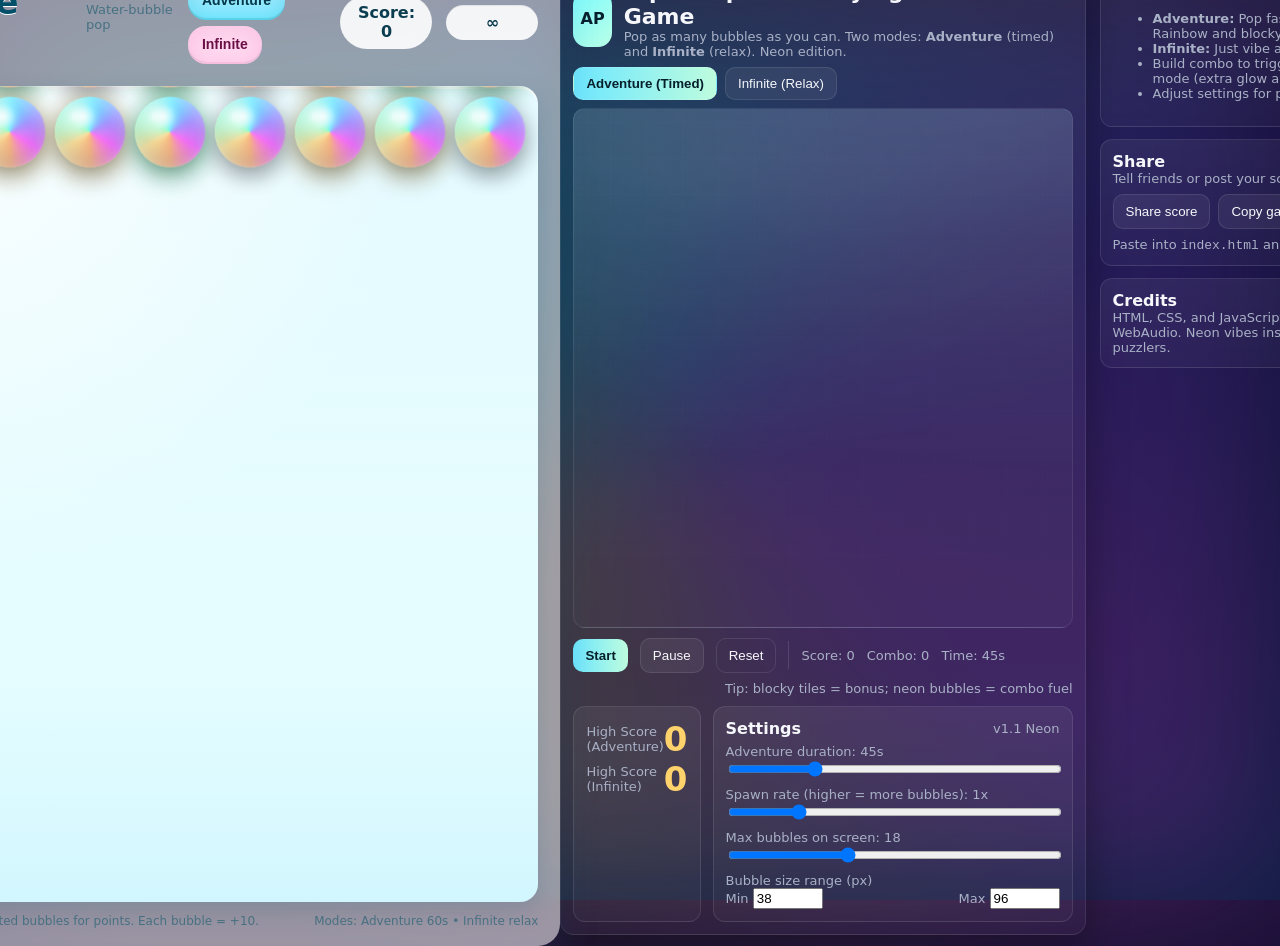
==== commit df3df071: "Update bubble element dataset with grid position coordinates Co-authored-by: nurlaela44 <nurlaela44@" ====
--- a/index.html
+++ b/index.html
@@ -417,6 +417,9 @@
               el.style.top = bubbleTop(row) + 'px';
             });
           }
+          // Ensure dataset reflects the actual target grid position for interaction logic
+          el.dataset.row = String(row);
+          el.dataset.col = String(col);
         }
 
         function onBubblePointer(e) {
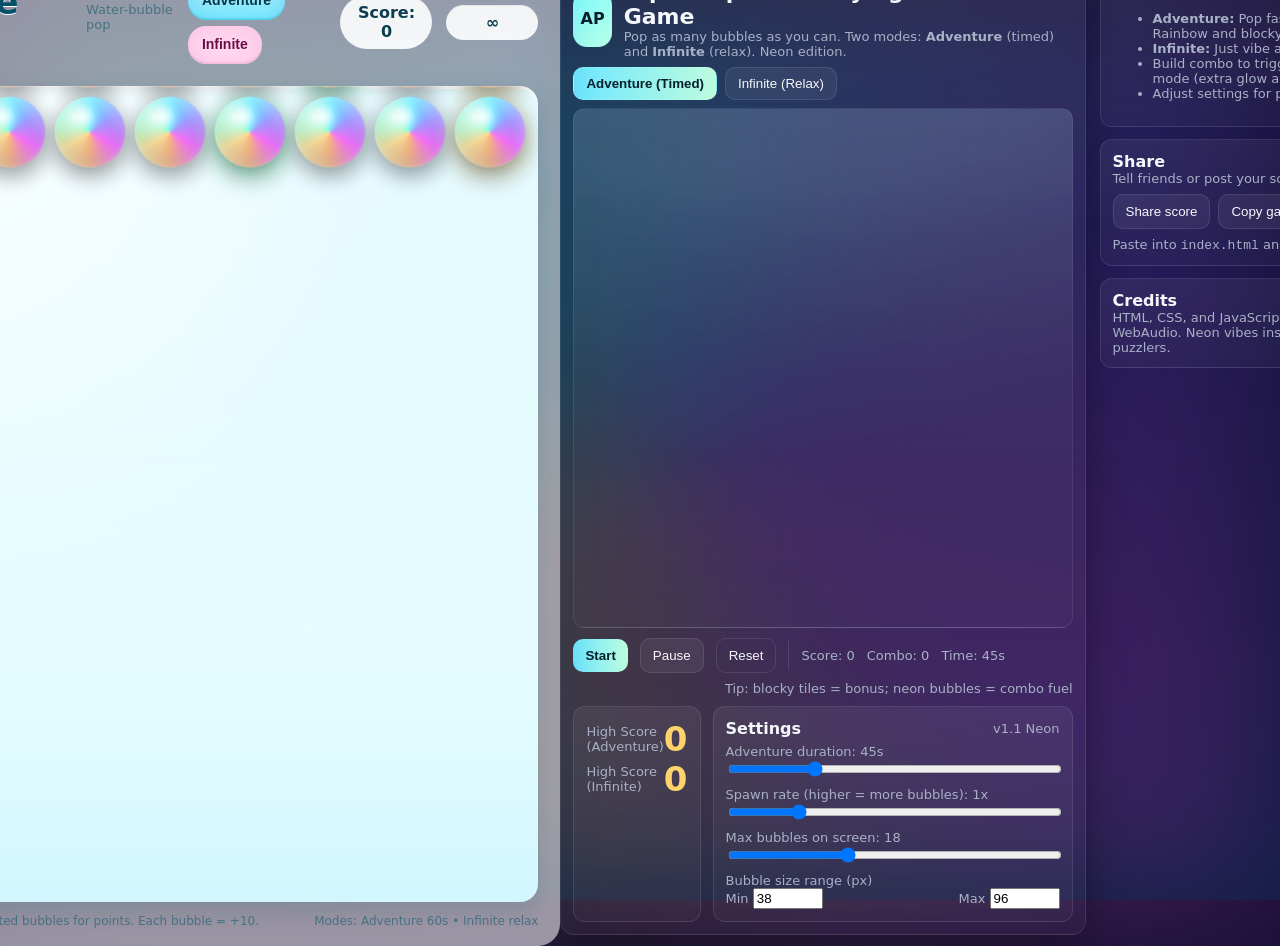
==== commit be3bd7a6: "Checkpoint before follow-up message Co-authored-by: nurlaela44 <nurlaela44@guru.smp.belajar.id>" ====
--- a/index.html
+++ b/index.html
@@ -159,6 +159,13 @@
       }
       .bubble:active { transform: scale(0.98); }
 
+      /* Hover/touch highlight for poppable clusters */
+      .bubble.highlight {
+        transform: scale(1.06);
+        filter: saturate(1.1) brightness(1.04);
+        box-shadow: 0 0 0 6px rgba(255,255,255,0.38) inset, 0 10px 20px rgba(0,0,0,0.18);
+      }
+
       /* Gloss highlight */
       .bubble::after {
         content: "";
@@ -186,6 +193,14 @@
       .c-green  { background: radial-gradient(120% 120% at 30% 30%, #d8ffe8 0%, #b5ffd7 35%, #69f3b1 60%, #36d893 100%); box-shadow: 0 0 16px rgba(62, 214, 160, 0.45), 0 2px 0 rgba(255,255,255,0.7) inset, 0 -3px 10px rgba(255,255,255,0.25) inset; }
       .c-pink   { background: radial-gradient(120% 120% at 30% 30%, #ffe1f4 0%, #ffc3e9 35%, #ff86cf 60%, #ff4fb0 100%); box-shadow: 0 0 16px rgba(255, 87, 173, 0.4), 0 2px 0 rgba(255,255,255,0.7) inset, 0 -3px 10px rgba(255,255,255,0.25) inset; }
       .c-yellow { background: radial-gradient(120% 120% at 30% 30%, #fff8d0 0%, #fff1a6 35%, #ffe168 60%, #ffc62b 100%); box-shadow: 0 0 16px rgba(255, 201, 71, 0.42), 0 2px 0 rgba(255,255,255,0.7) inset, 0 -3px 10px rgba(255,255,255,0.25) inset; }
+
+      /* Shuffle flash feedback */
+      @keyframes shuffle-flash {
+        0% { filter: brightness(1); }
+        50% { filter: brightness(1.15) saturate(1.1); }
+        100% { filter: brightness(1); }
+      }
+      #board.shuffle { animation: shuffle-flash 320ms ease; }
 
       .footer {
         margin-top: 12px;
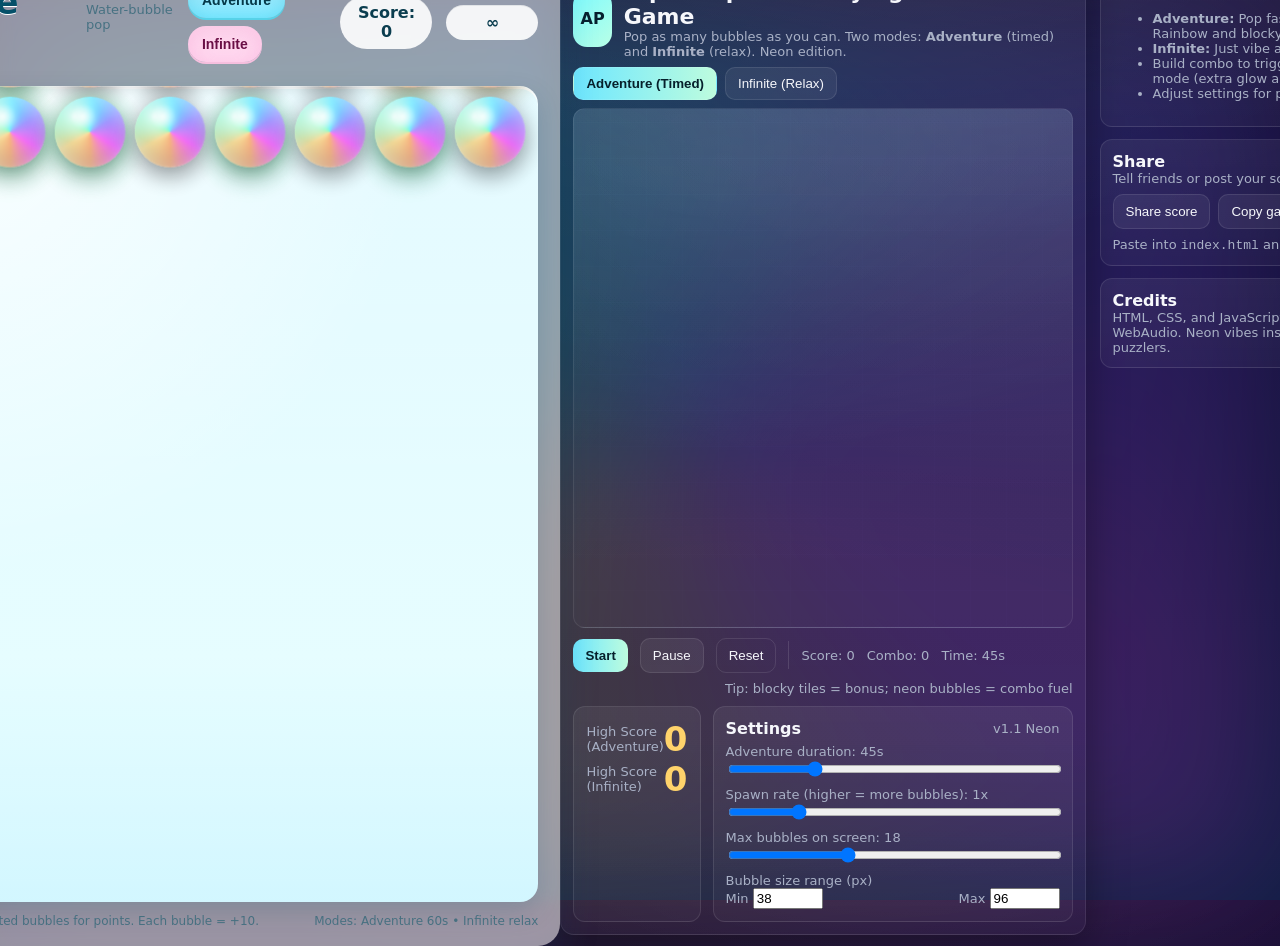
==== commit 70cf83c9: "Add hover preview, audio readiness, and board shuffle when stuck Co-authored-by: nurlaela44 <nurlael" ====
--- a/index.html
+++ b/index.html
@@ -343,6 +343,7 @@
         // Audio
         let audioCtx = null;
         let firstInteractionBound = false;
+        let audioReady = false;
         function ensureAudio() {
           if (!audioCtx) {
             audioCtx = new (window.AudioContext || window.webkitAudioContext)();
@@ -350,6 +351,7 @@
           if (audioCtx.state === 'suspended') {
             audioCtx.resume();
           }
+          audioReady = true;
         }
         function bindFirstInteraction() {
           if (firstInteractionBound) return;
@@ -363,7 +365,7 @@
           window.addEventListener('keydown', unlock, { once: true });
         }
         function playPopSound(popCount) {
-          if (!audioCtx) return;
+          if (!audioCtx || !audioReady) return;
           const now = audioCtx.currentTime;
           const voices = Math.min(8, Math.max(1, Math.floor(popCount / 2)));
           for (let v = 0; v < voices; v++) {
@@ -417,6 +419,8 @@
           el.dataset.col = String(col);
           el.dataset.color = bubble.color;
           el.addEventListener('pointerdown', onBubblePointer, { passive: true });
+          el.addEventListener('pointerenter', onBubbleEnter);
+          el.addEventListener('pointerleave', onBubbleLeave);
           return el;
         }
 
@@ -448,6 +452,31 @@
           const cluster = findCluster(r, c, bubble.color);
           if (cluster.length < 2) return; // need at least 2 to pop
           popCluster(cluster);
+        }
+
+        // Hover/touch preview highlight
+        function onBubbleEnter(e) {
+          if (isAnimating) return;
+          const target = e.currentTarget;
+          const r = parseInt(target.dataset.row, 10);
+          const c = parseInt(target.dataset.col, 10);
+          if (!inBounds(r, c)) return;
+          const b = board[r][c];
+          if (!b) return;
+          const cluster = findCluster(r, c, b.color);
+          removeHighlights();
+          if (cluster.length >= 2) {
+            for (const [rr, cc] of cluster) {
+              const bb = board[rr][cc];
+              if (!bb) continue;
+              const el = idToEl.get(bb.id);
+              if (el) el.classList.add('highlight');
+            }
+          }
+        }
+        function onBubbleLeave() { removeHighlights(); }
+        function removeHighlights() {
+          idToEl.forEach(el => el.classList.remove('highlight'));
         }
 
         function findCluster(row, col, color) {
@@ -540,7 +569,47 @@
           }
 
           // Finish
-          setTimeout(() => { isAnimating = false; }, 260);
+          setTimeout(() => {
+            isAnimating = false;
+            checkAndShuffleIfStuck();
+          }, 260);
+        }
+
+        function anyMovesAvailable() {
+          for (let r = 0; r < NUM_ROWS; r++) {
+            for (let c = 0; c < NUM_COLS; c++) {
+              const b = board[r][c];
+              if (!b) continue;
+              if ((inBounds(r+1,c) && board[r+1][c] && board[r+1][c].color === b.color) ||
+                  (inBounds(r-1,c) && board[r-1][c] && board[r-1][c].color === b.color) ||
+                  (inBounds(r,c+1) && board[r][c+1] && board[r][c+1].color === b.color) ||
+                  (inBounds(r,c-1) && board[r][c-1] && board[r][c-1].color === b.color)) {
+                return true;
+              }
+            }
+          }
+          return false;
+        }
+
+        function checkAndShuffleIfStuck() {
+          if (anyMovesAvailable()) return;
+          const existing = [];
+          for (let r = 0; r < NUM_ROWS; r++) {
+            for (let c = 0; c < NUM_COLS; c++) {
+              const b = board[r][c];
+              if (b) existing.push(b);
+            }
+          }
+          for (const b of existing) {
+            b.color = randColor();
+            const el = idToEl.get(b.id);
+            if (el) {
+              el.classList.remove('c-blue','c-green','c-pink','c-yellow');
+              el.classList.add(COLOR_CLASS[b.color]);
+            }
+          }
+          boardEl.classList.add('shuffle');
+          setTimeout(() => boardEl.classList.remove('shuffle'), 340);
         }
 
         // Modes
@@ -610,14 +679,14 @@
         initBoard();
         setMode('infinite');
         bindFirstInteraction();
+        window.addEventListener('click', ensureAudio, { once: true });
 
       })();
     </script>
   </body>
 </html>
 
-<!doctype html>
-<html lang="en">
+<!-- Removed duplicate HTML document that caused ID conflicts and errors -->
 <head>
   <meta charset="utf-8" />
   <meta name="viewport" content="width=device-width,initial-scale=1" />
